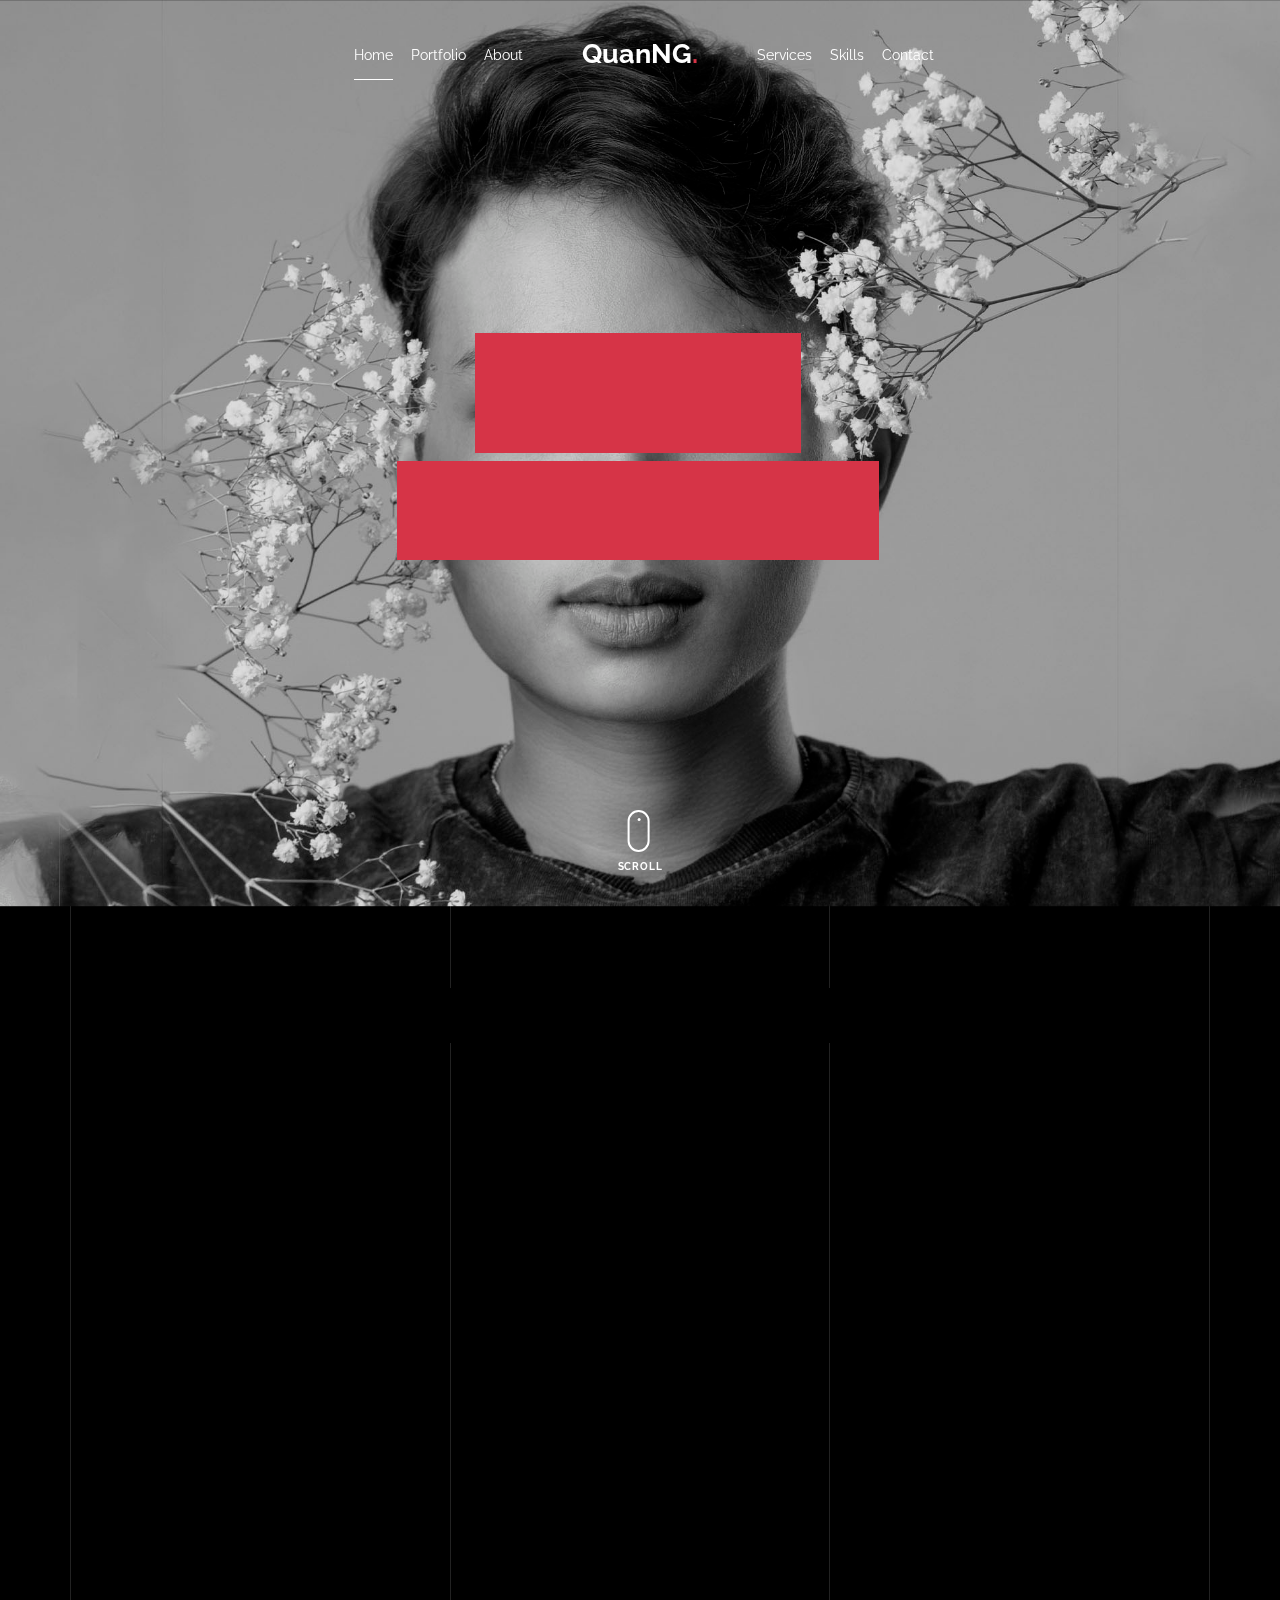
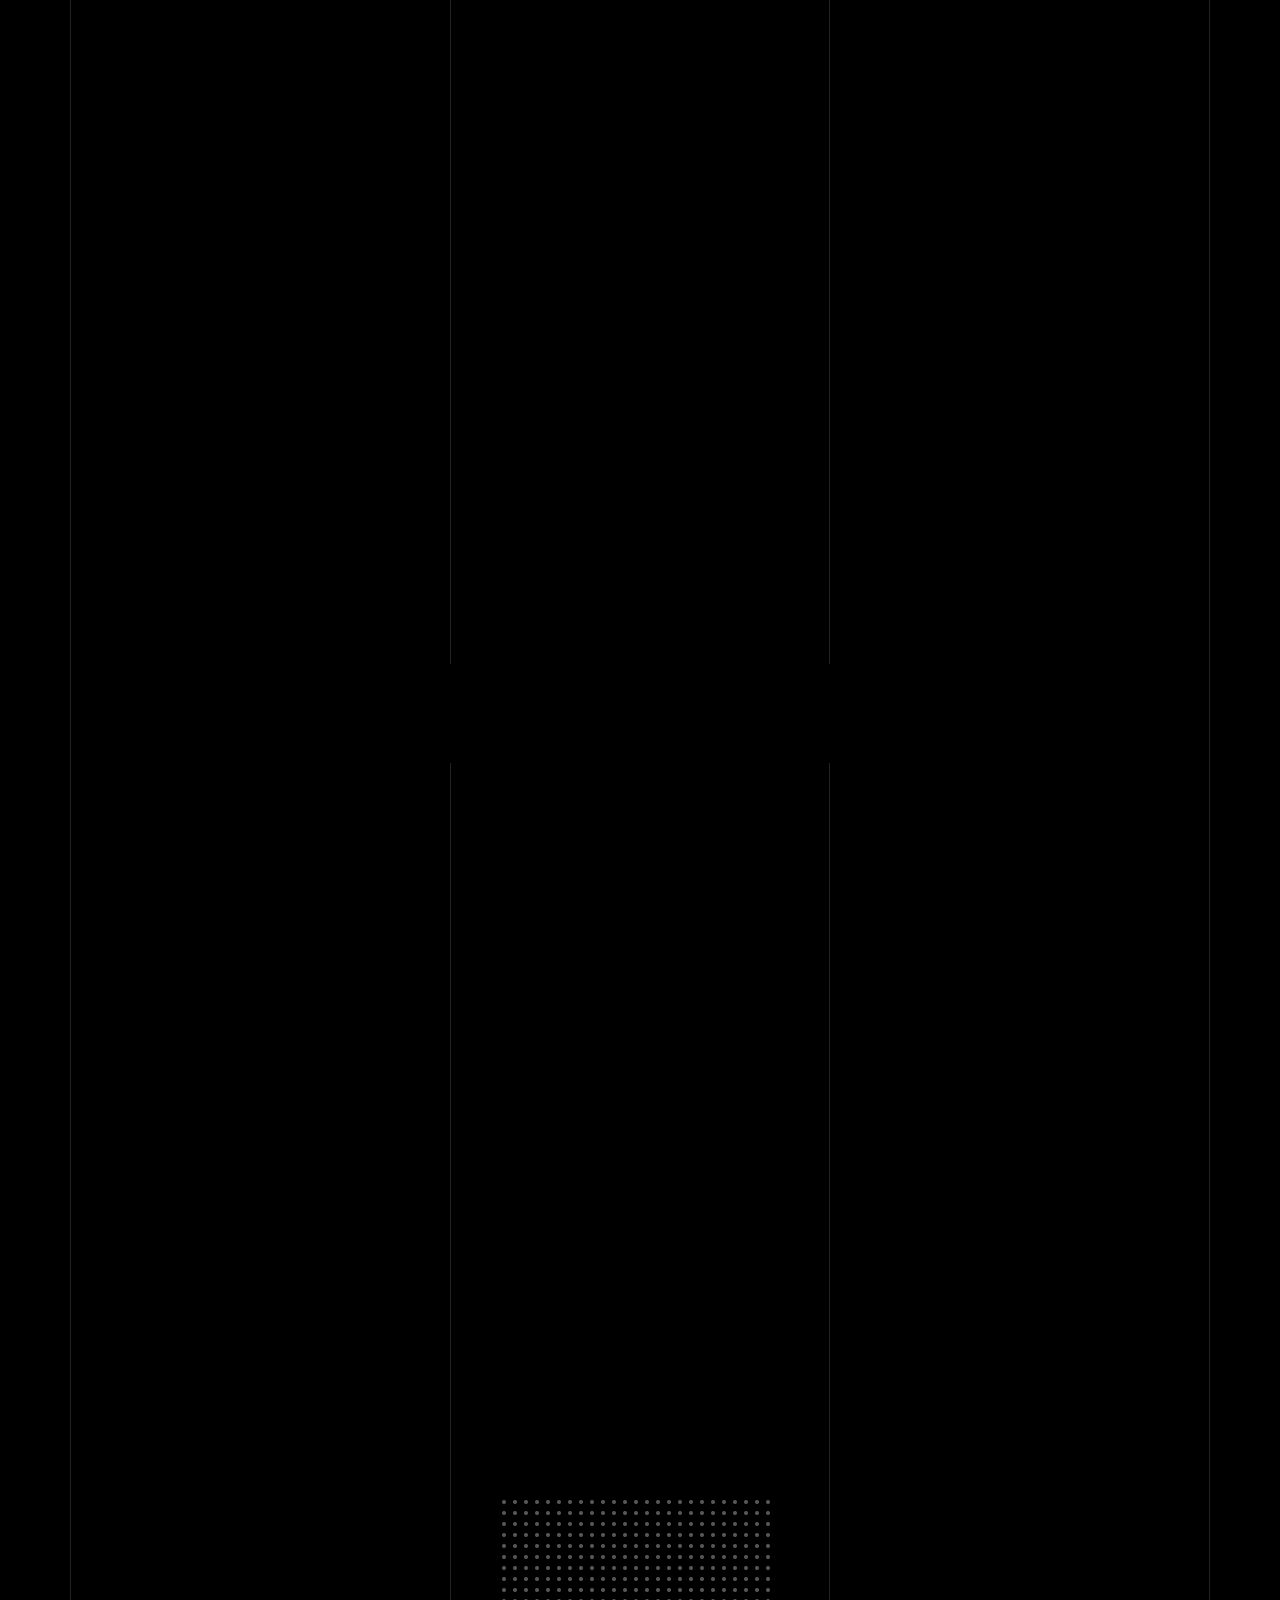
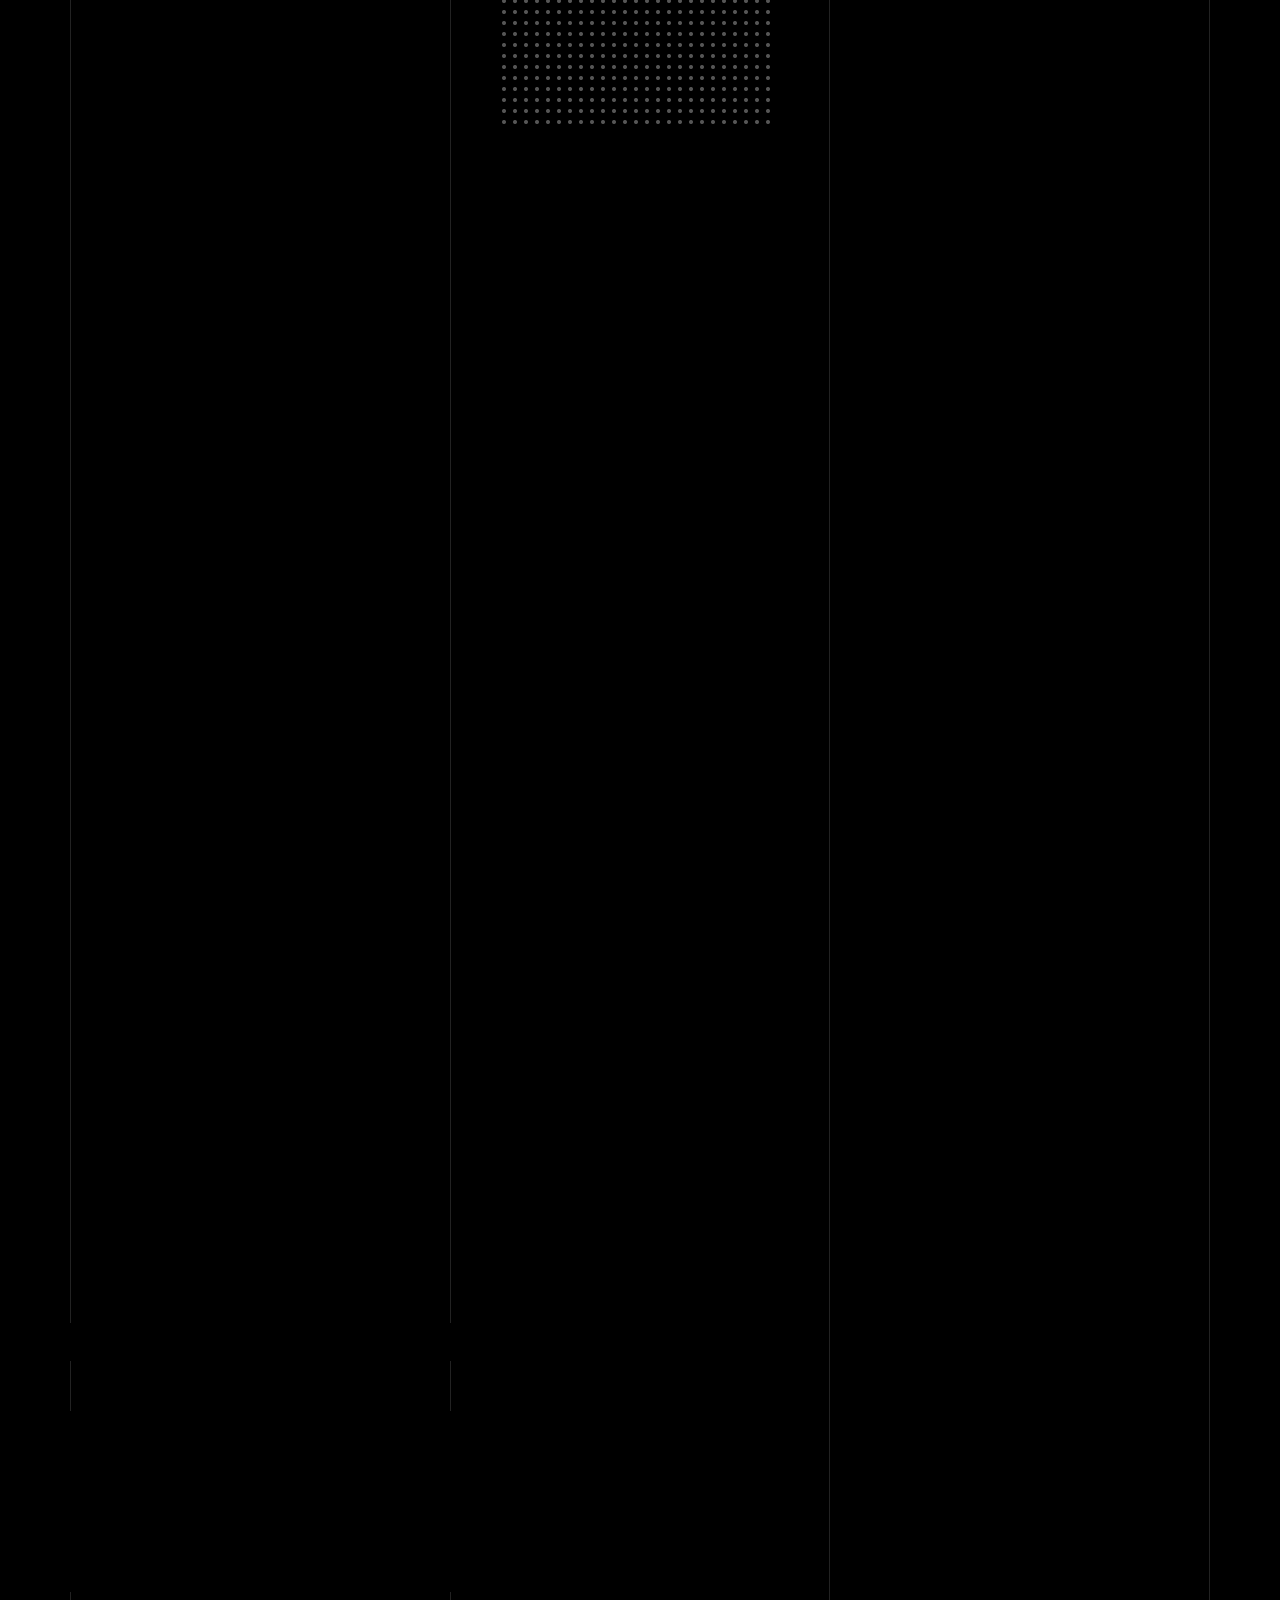
==== index.html @ 809ac8e4 "upload" ====
<!DOCTYPE html>
<html lang="en">
  <head>
    <title>QuanNG</title>
    <meta charset="utf-8" />
    <meta
      name="viewport"
      content="width=device-width, initial-scale=1, shrink-to-fit=no"
    />

    <meta name="description" content="" />
    <meta name="keywords" content="html, css, javascript, jquery" />
    <meta name="author" content="" />

    <link rel="stylesheet" href="css/vendor/icomoon/style.css" />
    <link rel="stylesheet" href="css/vendor/owl.carousel.min.css" />
    <link rel="stylesheet" href="css/vendor/animate.min.css" />
    <link rel="stylesheet" href="css/vendor/aos.css" />
    <link rel="stylesheet" href="css/vendor/bootstrap.min.css" />
    <link rel="stylesheet" href="css/vendor/jquery.fancybox.min.css" />

    <!-- Theme Style -->
    <link rel="stylesheet" href="css/style.css" />
  </head>

  <body data-spy="scroll" data-target=".site-nav-target" data-offset="200">
    <nav class="unslate_co--site-mobile-menu">
      <div class="close-wrap d-flex">
        <a href="#" class="d-flex ml-auto js-menu-toggle">
          <span class="close-label">Close</span>
          <div class="close-times">
            <span class="bar1"></span>
            <span class="bar2"></span>
          </div>
        </a>
      </div>
      <div class="site-mobile-inner"></div>
    </nav>

    <div class="unslate_co--site-wrap">
      <div class="unslate_co--site-inner">
        <div class="lines-wrap">
          <div class="lines-inner">
            <div class="lines"></div>
          </div>
        </div>
        <!-- END lines -->

        <nav class="unslate_co--site-nav site-nav-target">
          <div class="container">
            <div
              class="row align-items-center justify-content-between text-left"
            >
              <div class="col-md-5 text-right">
                <ul
                  class="
                    site-nav-ul
                    js-clone-nav
                    text-left
                    d-none d-lg-inline-block
                  "
                >
                  <li class="has-children">
                    <a href="#home-section" class="nav-link">Home</a>
                    <ul class="dropdown">
                      <li>
                        <a href="index.html">Hero Image BG</a>
                      </li>
                      <li>
                        <a href="index-video.html">Video BG</a>
                      </li>
                      <li>
                        <a href="index-hero-slider.html">Hero Slider</a>
                      </li>
                      <li>
                        <a href="index-sidebar-menu.html">Sidebar Menu</a>
                      </li>
                      <li>
                        <a href="index-right-menu.html">Right Menu</a>
                      </li>
                    </ul>
                  </li>
                  <li>
                    <a href="#portfolio-section" class="nav-link">Portfolio</a>
                  </li>
                  <li><a href="#about-section" class="nav-link">About</a></li>
                </ul>
              </div>
              <div class="site-logo pos-absolute">
                <a href="index.html" class="unslate_co--site-logo"
                  >QuanNG<span>.</span></a
                >
              </div>
              <div class="col-md-5 text-right text-lg-left">
                <ul
                  class="
                    site-nav-ul
                    js-clone-nav
                    text-left
                    d-none d-lg-inline-block
                  "
                >
                  <li>
                    <a href="#services-section" class="nav-link">Services</a>
                  </li>
                  <li><a href="#skills-section" class="nav-link">Skills</a></li>
                  <!-- <li>
                    <a href="#testimonial-section" class="nav-link"
                      >Testimonial</a
                    >
                  </li> -->
                  <!-- <li>
                    <a href="#journal-section" class="nav-link">Journal</a>
                  </li> -->
                  <li>
                    <a href="#contact-section" class="nav-link">Contact</a>
                  </li>
                </ul>

                <ul
                  class="
                    site-nav-ul-none-onepage
                    text-right
                    d-inline-block d-lg-none
                  "
                >
                  <li><a href="#" class="js-menu-toggle">Menu</a></li>
                </ul>
              </div>
            </div>
          </div>
        </nav>
        <!-- END nav -->

        <div
          class="cover-v1 jarallax"
          style="background-image: url('images/cover_bg_2.jpg')"
          id="home-section"
        >
          <div class="container">
            <div class="row align-items-center">
              <div class="col-md-7 mx-auto text-center">
                <h1 class="heading gsap-reveal-hero">QuanNG</h1>
                <h2 class="subheading gsap-reveal-hero">
                  I’m Minh Quân <br />
                  I'm Photographer and Designer.<br />
                </h2>
              </div>
            </div>
          </div>

          <a href="#portfolio-section" class="mouse-wrap smoothscroll">
            <span class="mouse">
              <span class="scroll"></span>
            </span>
            <span class="mouse-label">Scroll</span>
          </a>
        </div>
        <!-- END .cover-v1 -->

        <div class="unslate_co--section" id="portfolio-section">
          <div class="container">
            <div class="relative">
              <div class="loader-portfolio-wrap">
                <div class="loader-portfolio"></div>
              </div>
            </div>
            <div id="portfolio-single-holder"></div>

            <div class="portfolio-wrapper">
              <div
                class="
                  d-flex
                  align-items-center
                  mb-4
                  gsap-reveal gsap-reveal-filter
                "
              >
                <h2 class="mr-auto heading-h2">
                  <span class="gsap-reveal">Portfolio</span>
                </h2>

                <!-- <a href="#" class="text-white js-filter d-inline-block d-lg-none">Filter</a>
              
              <div class="filter-wrap">
                <div class="filter ml-auto" id="filters">
                  <a href="#" class="active" data-filter="*">All</a>
                  <a href="#" data-filter=".web">Web</a>
                  <a href="#" data-filter=".branding">Branding</a>
                  <a href="#" data-filter=".illustration">Illustration</a>
                  <a href="#" data-filter=".packaging">Packaging</a>
                </div>
              </div> -->
              </div>

              <div id="posts" class="row gutter-isotope-item">
                <div
                  class="
                    item
                    web
                    branding
                    col-sm-6 col-md-6 col-lg-4
                    isotope-mb-2
                  "
                >
                  <a
                    href="portfolio-single-1.html"
                    class="
                      portfolio-item
                      ajax-load-page
                      isotope-item
                      gsap-reveal-img
                    "
                    data-id="1"
                  >
                    <div class="overlay">
                      <span class="wrap-icon icon-link2"></span>
                      <div class="portfolio-item-content">
                        <h3>PROJECT DESCRIPTION</h3>
                      </div>
                    </div>
                    <img
                      src="images/work_1_md.jpg"
                      class="lazyload img-fluid"
                      alt="Images"
                    />
                  </a>
                </div>
                <div
                  class="
                    item
                    branding
                    packaging
                    illustration
                    col-sm-6 col-md-6 col-lg-4
                    isotope-mb-2
                  "
                >
                  <a
                    href="portfolio-single-3.html"
                    class="
                      portfolio-item
                      ajax-load-page
                      item-portrait
                      isotope-item
                      gsap-reveal-img
                    "
                    data-id="3"
                  >
                    <div class="overlay">
                      <span class="wrap-icon icon-link2"></span>
                      <div class="portfolio-item-content">
                        <h3>PROJECT DESCRIPTION</h3>
                      </div>
                    </div>
                    <img
                      src="images/work_2_md.jpg"
                      class="lazyload img-fluid"
                      alt="Images"
                    />
                  </a>
                </div>

                <div
                  class="
                    item
                    branding
                    packaging
                    col-sm-6 col-md-6 col-lg-4
                    isotope-mb-2
                  "
                >
                  <a
                    href="portfolio-single-4.html"
                    class="
                      portfolio-item
                      isotope-item
                      gsap-reveal-img
                      ajax-load-page
                    "
                    data-id="4"
                  >
                    <div class="overlay">
                      <span class="wrap-icon icon-link2"></span>
                      <div class="portfolio-item-content">
                        <h3>PROJECT DESCRIPTION</h3>
                      </div>
                    </div>
                    <img
                      src="images/work_3_md.jpg"
                      class="lazyload img-fluid"
                      alt="Images"
                    />
                  </a>
                </div>

                <div
                  class="
                    item
                    web
                    packaging
                    col-sm-6 col-md-6 col-lg-4
                    isotope-mb-2
                  "
                >
                  <a
                    href="images/work_4_full.jpg"
                    class="portfolio-item isotope-item gsap-reveal-img"
                    data-fancybox="gallery"
                    data-caption="Watch"
                  >
                    <div class="overlay">
                      <span class="wrap-icon icon-photo2"></span>
                      <div class="portfolio-item-content">
                        <h3>PROJECT DESCRIPTION</h3>
                      </div>
                    </div>
                    <img
                      src="images/work_4_full.jpg"
                      class="lazyload img-fluid"
                      alt="Images"
                    />
                  </a>
                </div>

                <div
                  class="
                    item
                    illustration
                    packaging
                    col-sm-6 col-md-6 col-lg-4
                    isotope-mb-2
                  "
                >
                  <a
                    href="images/work_5_md.jpg"
                    class="portfolio-item isotope-item gsap-reveal-img"
                    data-fancybox="gallery"
                    data-caption="Shoe Rebranding"
                  >
                    <div class="overlay">
                      <span class="wrap-icon icon-photo2"></span>
                      <div class="portfolio-item-content">
                        <h3>PROJECT DESCRIPTION</h3>
                      </div>
                    </div>
                    <img
                      src="images/work_5_md.jpg"
                      class="lazyload img-fluid"
                      alt="Images"
                    />
                  </a>
                </div>

                <div
                  class="
                    item
                    web
                    branding
                    col-sm-6 col-md-6 col-lg-4
                    isotope-mb-2
                  "
                >
                  <a
                    href="portfolio-single-2.html"
                    class="
                      portfolio-item
                      ajax-load-page
                      item-portrait
                      isotope-item
                      gsap-reveal-img
                    "
                    data-id="2"
                  >
                    <div class="overlay">
                      <span class="wrap-icon icon-link2"></span>
                      <div class="portfolio-item-content">
                        <h3>PROJECT DESCRIPTION</h3>
                      </div>
                    </div>
                    <img
                      src="images/work_6_md.jpg"
                      class="lazyload img-fluid"
                      alt="Images"
                    />
                  </a>
                </div>

                <div
                  class="
                    item
                    branding
                    packaging
                    col-sm-6 col-md-6 col-lg-4
                    isotope-mb-2
                  "
                >
                  <a
                    href="images/work_7_a_md.jpg"
                    class="
                      portfolio-item
                      item-portrait
                      isotope-item
                      gsap-reveal-img
                    "
                    data-fancybox="gallery"
                    data-caption="Modern Building"
                  >
                    <div class="overlay">
                      <span class="wrap-icon icon-photo2"></span>
                      <div class="portfolio-item-content">
                        <h3>PROJECT DESCRIPTION</h3>
                      </div>
                    </div>
                    <img
                      src="images/work_7_a_md.jpg"
                      class="lazyload img-fluid"
                      alt="Images"
                    />
                  </a>
                </div>

                <div
                  class="
                    item
                    web
                    branding
                    col-sm-6 col-md-6 col-lg-4
                    isotope-mb-2
                  "
                >
                  <a
                    href="https://www.youtube.com/watch?v=mwtbEGNABWU"
                    class="portfolio-item isotope-item gsap-reveal-img"
                    data-fancybox="gallery"
                    data-caption="Showreel 2019"
                  >
                    <div class="overlay">
                      <span class="wrap-icon icon-play_circle_filled"></span>
                      <div class="portfolio-item-content">
                        <h3>PROJECT DESCRIPTION</h3>
                      </div>
                    </div>
                    <img
                      src="images/san-pham2.png"
                      class="lazyload img-fluid"
                      alt="Images"
                    />
                  </a>
                </div>

                <div
                  class="
                    item
                    web
                    illustration
                    col-sm-6 col-md-6 col-lg-4
                    isotope-mb-2
                  "
                >
                  <a
                    href="images/work_9_a_md.jpg"
                    class="portfolio-item isotope-item gsap-reveal-img"
                    data-fancybox="gallery"
                    data-caption="Render Packaging"
                  >
                    <div class="overlay">
                      <span class="wrap-icon icon-photo2"></span>
                      <div class="portfolio-item-content">
                        <h3>PROJECT DESCRIPTION</h3>
                      </div>
                    </div>
                    <img
                      src="images/work_9_a_md.jpg"
                      class="lazyload img-fluid"
                      alt="Images"
                    />
                  </a>
                </div>
              </div>
            </div>
          </div>
        </div>

        <div class="unslate_co--section">
          <div class="container">
            <div class="owl-carousel logo-slider">
              <div class="logo-v1 gsap-reveal">
                <img
                  src="images/logo-google.png"
                  alt="Image"
                  class="img-fluid"
                />
              </div>
              <div class="logo-v1 gsap-reveal">
                <img src="images/logo-puma.png" alt="Image" class="img-fluid" />
              </div>
              <div class="logo-v1 gsap-reveal">
                <img
                  src="images/logo-paypal.png"
                  alt="Image"
                  class="img-fluid"
                />
              </div>
              <div class="logo-v1 gsap-reveal">
                <img
                  src="images/logo-adobe.png"
                  alt="Image"
                  class="img-fluid"
                />
              </div>
            </div>
          </div>
        </div>

        <div class="unslate_co--section" id="about-section">
          <div class="container">
            <div class="section-heading-wrap text-center mb-5">
              <h2 class="heading-h2 text-center divider">
                <span class="gsap-reveal">About Me</span>
              </h2>
              <span class="gsap-reveal">
                <img src="images/divider.png" alt="divider" width="76" />
              </span>
            </div>

            <div class="row mt-5 justify-content-between">
              <div class="col-lg-7 mb-5 mb-lg-0">
                <figure class="dotted-bg gsap-reveal-img">
                  <img
                    src="images/about_me_pic2.jpg"
                    alt="Image"
                    class="img-fluid"
                  />
                </figure>
              </div>
              <div class="col-lg-4 pr-lg-5">
                <h3 class="mb-4 heading-h3">
                  <span class="gsap-reveal">We can make it together</span>
                </h3>
                <p class="lead gsap-reveal">
                  QuanNG begin his Flimmaker career in 2020 but has already on
                  the face of Harper’s Bazaar Magazine
                </p>
                <p class="mb-4 gsap-reveal">
                  He has concertrated to Fashion Flim about the unique clothing
                  design, in which he can highlight the detail of the unique
                  design and decrible all the feeling of the Fashion designer
                  show on their clothoes.
                </p>
                <p class="mb-4 gsap-reveal">
                  PHOTOGRAPHY <br />
                  He have 2 years of photogphy make many project fashion project
                  students some angles make look awsome
                </p>
                <p class="mb-4 gsap-reveal">
                  VIDEOGRAPHY <br />
                  Join as BTS videographer in CongTri lookbook FW21. and many
                  small project about fashion. make story from their clothes
                </p>
                <!-- <p class="gsap-reveal"><a href="#" class="btn btn-outline-pill btn-custom-light">Download my CV</a></p> -->
              </div>
            </div>
          </div>
        </div>

        <div class="unslate_co--section" id="services-section">
          <div class="container">
            <div class="section-heading-wrap text-center mb-5">
              <h2 class="heading-h2 text-center divider">
                <span class="gsap-reveal">My Services</span>
              </h2>
              <span class="gsap-reveal"
                ><img src="images/divider.png" alt="divider" width="76"
              /></span>
            </div>

            <div class="row gutter-v3">
              <div class="col-md-6 col-lg-4 mb-4">
                <div class="feature-v1" data-aos="fade-up" data-aos-delay="0">
                  <div class="wrap-icon mb-3">
                    <img
                      src="images/svg/001-options.svg"
                      alt="Image"
                      width="45"
                    />
                  </div>
                  <h3>Photography <br /></h3>
                  <p>
                    Lorem ipsum dolor sit amet consectetur adipisicing elit.
                    Fugit nam, cumque, excepturi accusantium expedita maxime,
                    earum consequatur inventore aliquid ab accusamus. Deleniti
                    quibusdam numquam beatae repellat a neque suscipit nostrum.
                  </p>
                </div>
              </div>
              <div class="col-md-6 col-lg-4 mb-4">
                <div class="feature-v1" data-aos="fade-up" data-aos-delay="100">
                  <div class="wrap-icon mb-3">
                    <img src="images/svg/002-chat.svg" alt="Icon" width="45" />
                  </div>
                  <h3>Design<br /></h3>
                  <p>
                    Lorem ipsum dolor sit amet consectetur adipisicing elit.
                    Quas dolor tenetur dolore fuga omnis illo, cupiditate vel
                    velit adipisci, sint similique modi rerum ipsam magnam
                    debitis? Id velit repellat provident?
                  </p>
                </div>
              </div>
              <div class="col-md-6 col-lg-4 mb-4">
                <div class="feature-v1" data-aos="fade-up" data-aos-delay="200">
                  <div class="wrap-icon mb-3">
                    <img
                      src="images/svg/003-contact-book.svg"
                      alt="Image"
                      class="img-fluid"
                      width="45"
                    />
                  </div>
                  <h3>Videography <br /></h3>
                  <p>
                    Lorem ipsum dolor sit amet consectetur adipisicing elit. Hic
                    nesciunt, porro quasi atque commodi modi sapiente sint iste
                    numquam dolore, quis maiores temporibus soluta, esse
                    consectetur corrupti eaque assumenda obcaecati!
                  </p>
                </div>
              </div>

              <!-- <div class="col-md-6 col-lg-4 mb-4">
                <div class="feature-v1" data-aos="fade-up" data-aos-delay="0">
                  <div class="wrap-icon mb-3">
                    <img
                      src="images/svg/004-percentage.svg"
                      alt="Image"
                      width="45"
                    />
                  </div>
                  <h3>
                    Web <br />
                    Development
                  </h3>
                  <p>
                    A small river named Duden flows by their place and supplies
                    it with the necessary regelialia.
                  </p>
                </div>
              </div>
              <div class="col-md-6 col-lg-4 mb-4">
                <div class="feature-v1" data-aos="fade-up" data-aos-delay="100">
                  <div class="wrap-icon mb-3">
                    <img src="images/svg/006-goal.svg" alt="Image" width="45" />
                  </div>
                  <h3>
                    WordPress <br />
                    Solutions
                  </h3>
                  <p>
                    A small river named Duden flows by their place and supplies
                    it with the necessary regelialia.
                  </p>
                </div>
              </div>
              <div class="col-md-6 col-lg-4 mb-4">
                <div class="feature-v1" data-aos="fade-up" data-aos-delay="200">
                  <div class="wrap-icon mb-3">
                    <img
                      src="images/svg/005-line-chart.svg"
                      alt="Image"
                      width="45"
                    />
                  </div>
                  <h3>
                    Mobile <br />
                    Applications
                  </h3>
                  <p>
                    A small river named Duden flows by their place and supplies
                    it with the necessary regelialia.
                  </p>
                </div>
              </div> -->
            </div>
          </div>
        </div>

        <div class="unslate_co--section section-counter" id="skills-section">
          <div class="container">
            <div class="section-heading-wrap text-center mb-5">
              <h2 class="heading-h2 text-center divider">
                <span class="gsap-reveal">My Skills</span>
              </h2>
              <span class="gsap-reveal"
                ><img src="images/divider.png" alt="divider" width="76"
              /></span>
            </div>

            <div class="row pt-5">
              <div
                class="col-6 col-sm-6 mb-5 mb-lg-0 col-md-6 col-lg-3"
                data-aos="fade-up"
                data-aos-delay="0"
              >
                <div class="counter-v1 text-center">
                  <span class="number-wrap">
                    <span class="number number-counter" data-number="80"
                      >0</span
                    >
                    <span class="append-text">%</span>
                  </span>
                  <span class="counter-label">Adobe Photoshop</span>
                </div>
              </div>
              <div
                class="col-6 col-sm-6 mb-5 mb-lg-0 col-md-6 col-lg-3"
                data-aos="fade-up"
                data-aos-delay="100"
              >
                <div class="counter-v1 text-center">
                  <span class="number-wrap">
                    <span class="number number-counter" data-number="75"
                      >0</span
                    >
                    <span class="append-text">%</span>
                  </span>
                  <span class="counter-label">Adobe Illustrator</span>
                </div>
              </div>
              <div
                class="col-6 col-sm-6 mb-5 mb-lg-0 col-md-6 col-lg-3"
                data-aos="fade-up"
                data-aos-delay="200"
              >
                <div class="counter-v1 text-center">
                  <span class="number-wrap">
                    <span class="number number-counter" data-number="60"
                      >0</span
                    >
                    <span class="append-text">%</span>
                  </span>
                  <span class="counter-label">Adobe After Effects</span>
                </div>
              </div>
              <div
                class="col-6 col-sm-6 mb-5 mb-lg-0 col-md-6 col-lg-3"
                data-aos="fade-up"
                data-aos-delay="300"
              >
                <div class="counter-v1 text-center">
                  <span class="number-wrap">
                    <span class="number number-counter" data-number="90"
                      >0</span
                    >
                    <span class="append-text">%</span>
                  </span>
                  <span class="counter-label">PREMIERE</span>
                </div>
              </div>
            </div>
          </div>
        </div>
        <!-- END .counter -->

        <!-- <div class="unslate_co--section" id="testimonial-section">
          <div class="container">
            <div class="section-heading-wrap text-center mb-5">
              <h2 class="heading-h2 text-center divider">
                <span class="gsap-reveal">My Happy Clients</span>
              </h2>
              <span class="gsap-reveal"
                ><img src="images/divider.png" alt="divider" width="76"
              /></span>
            </div>
          </div>

          <div class="owl-carousel testimonial-slider" data-aos="fade-up">
            <div>
              <div class="testimonial-v1">
                <div class="testimonial-inner-bg">
                  <span class="quote">&ldquo;</span>
                  <blockquote>
                    Far far away, behind the word mountains, far from the
                    countries Vokalia and Consonantia, there live the blind
                    texts. Separated they live in Bookmarksgrove right at the
                    coast of the Semantics, a large language ocean. A small
                    river named Duden flows by their place and supplies it with
                    the necessary regelialia. It is a paradisematic country, in
                    which roasted parts of sentences fly into your mouth.
                  </blockquote>
                </div>

                <div class="testimonial-author-info">
                  <img src="images/person_man_1.jpg" alt="Image" />
                  <h3>Eric Ingram</h3>
                  <span class="d-block position"
                    >Product Designer @facebook</span
                  >
                </div>
              </div>
            </div>
            <div>
              <div class="testimonial-v1">
                <div class="testimonial-inner-bg">
                  <span class="quote">&ldquo;</span>
                  <blockquote>
                    Far far away, behind the word mountains, far from the
                    countries Vokalia and Consonantia, there live the blind
                    texts. Separated they live in Bookmarksgrove right at the
                    coast of the Semantics, a large language ocean. A small
                    river named Duden flows by their place and supplies it with
                    the necessary regelialia. It is a paradisematic country, in
                    which roasted parts of sentences fly into your mouth.
                  </blockquote>
                </div>

                <div class="testimonial-author-info">
                  <img src="images/person_man_2.jpg" alt="Image" />
                  <h3>Ryan Mullins</h3>
                  <span class="d-block position"
                    >Product Designer @Shopify</span
                  >
                </div>
              </div>
            </div>
            <div>
              <div class="testimonial-v1">
                <div class="testimonial-inner-bg">
                  <span class="quote">&ldquo;</span>
                  <blockquote>
                    Far far away, behind the word mountains, far from the
                    countries Vokalia and Consonantia, there live the blind
                    texts. Separated they live in Bookmarksgrove right at the
                    coast of the Semantics, a large language ocean. A small
                    river named Duden flows by their place and supplies it with
                    the necessary regelialia. It is a paradisematic country, in
                    which roasted parts of sentences fly into your mouth.
                  </blockquote>
                </div>

                <div class="testimonial-author-info">
                  <img src="images/person_woman_1.jpg" alt="Image" />
                  <h3>Erica Miller</h3>
                  <span class="d-block position"
                    >Product Designer @Twitter</span
                  >
                </div>
              </div>
            </div>
          </div>
        </div> -->
        <!-- END testimonial -->

        <!-- <div class="unslate_co--section" id="journal-section">
          <div class="container">
            <div class="section-heading-wrap text-center mb-5">
              <h2 class="heading-h2 text-center divider">
                <span class="gsap-reveal">My Journal</span>
              </h2>
              <span class="gsap-reveal"
                ><img src="images/divider.png" alt="divider" width="76"
              /></span>
            </div>

            <div class="row gutter-v4 align-items-stretch">
              <div
                class="col-sm-6 col-md-6 col-lg-8 blog-post-entry"
                data-aos="fade-up"
                data-aos-delay="0"
              >
                <a
                  href="blog-single.html"
                  class="grid-item blog-item w-100 h-100"
                >
                  <div class="overlay">
                    <div class="portfolio-item-content">
                      <h3>A Mounteering Guide For Beginners</h3>
                      <p class="post-meta">
                        By Joefrey <span class="small">&bullet;</span> 5 mins
                        read
                      </p>
                    </div>
                  </div>
                  <img src="images/post_1.jpg" class="lazyload" alt="Image" />
                </a>
              </div>
              <div
                class="col-sm-6 col-md-6 col-lg-4 blog-post-entry"
                data-aos="fade-up"
                data-aos-delay="100"
              >
                <a
                  href="blog-single.html"
                  class="grid-item blog-item w-100 h-100"
                >
                  <div class="overlay">
                    <div class="portfolio-item-content">
                      <h3>A Mounteering Guide For Beginners</h3>
                      <p class="post-meta">
                        By Joefrey <span class="small">&bullet;</span> 5 mins
                        read
                      </p>
                    </div>
                  </div>
                  <img src="images/post_2.jpg" class="lazyload" alt="Image" />
                </a>
              </div>

              <div
                class="col-sm-6 col-md-6 col-lg-4 blog-post-entry"
                data-aos="fade-up"
                data-aos-delay="0"
              >
                <a
                  href="blog-single.html"
                  class="grid-item blog-item w-100 h-100"
                >
                  <div class="overlay">
                    <div class="portfolio-item-content">
                      <h3>A Mounteering Guide For Beginners</h3>
                      <p class="post-meta">
                        By Joefrey <span class="small">&bullet;</span> 5 mins
                        read
                      </p>
                    </div>
                  </div>
                  <img src="images/post_3.jpg" class="lazyload" alt="Image" />
                </a>
              </div>
              <div
                class="col-sm-6 col-md-6 col-lg-4 blog-post-entry"
                data-aos="fade-up"
                data-aos-delay="100"
              >
                <a
                  href="blog-single.html"
                  class="grid-item blog-item w-100 h-100"
                >
                  <div class="overlay">
                    <div class="portfolio-item-content">
                      <h3>A Mounteering Guide For Beginners</h3>
                      <p class="post-meta">
                        By Joefrey <span class="small">&bullet;</span> 5 mins
                        read
                      </p>
                    </div>
                  </div>
                  <img src="images/post_4.jpg" class="lazyload" alt="Image" />
                </a>
              </div>

              <div
                class="col-sm-6 col-md-6 col-lg-4 blog-post-entry"
                data-aos="fade-up"
                data-aos-delay="200"
              >
                <a
                  href="blog-single.html"
                  class="grid-item blog-item w-100 h-100"
                >
                  <div class="overlay">
                    <div class="portfolio-item-content">
                      <h3>A Mounteering Guide For Beginners</h3>
                      <p class="post-meta">
                        By Joefrey <span class="small">&bullet;</span> 5 mins
                        read
                      </p>
                    </div>
                  </div>
                  <img src="images/post_5.jpg" class="lazyload" alt="Image" />
                </a>
              </div>
            </div>
          </div>
        </div> -->
        <!-- END blog posts -->

        <div class="unslate_co--section" id="contact-section">
          <div class="container">
            <div class="section-heading-wrap text-center mb-5">
              <h2 class="heading-h2 text-center divider">
                <span class="gsap-reveal">Get In Touch</span>
              </h2>
              <span class="gsap-reveal"
                ><img src="images/divider.png" alt="divider" width="76"
              /></span>
            </div>

            <div class="row justify-content-between">
              <div class="col-md-6">
                <form
                  method="post"
                  class="form-outline-style-v1"
                  id="contactForm"
                >
                  <div class="form-group row mb-0">
                    <div class="col-lg-6 form-group gsap-reveal">
                      <label for="name">Name</label>
                      <input
                        name="name"
                        type="text"
                        class="form-control"
                        id="name"
                      />
                    </div>
                    <div class="col-lg-6 form-group gsap-reveal">
                      <label for="email">Email</label>
                      <input
                        name="email"
                        type="email"
                        class="form-control"
                        id="email"
                      />
                    </div>
                    <div class="col-lg-12 form-group gsap-reveal">
                      <label for="message">Write your message...</label>
                      <textarea
                        name="message"
                        id="message"
                        cols="30"
                        rows="7"
                        class="form-control"
                      ></textarea>
                    </div>
                  </div>
                  <div class="form-group row gsap-reveal">
                    <div class="col-md-12 d-flex align-items-center">
                      <input
                        type="submit"
                        class="btn btn-outline-pill btn-custom-light mr-3"
                        value="Send Message"
                      />
                      <span class="submitting"></span>
                    </div>
                  </div>
                </form>
                <div id="form-message-warning" class="mt-4"></div>
                <div id="form-message-success">
                  Your message was sent, thank you!
                </div>
              </div>

              <div class="col-md-4">
                <div class="contact-info-v1">
                  <div class="gsap-reveal d-block">
                    <span class="d-block contact-info-label">Email</span>
                    <a href="#" class="contact-info-val"
                      >quannguyen0117@gmail.com</a
                    >
                  </div>
                  <div class="gsap-reveal d-block">
                    <span class="d-block contact-info-label">Phone</span>
                    <a href="#" class="contact-info-val">+84 379003810</a>
                  </div>
                  <div class="gsap-reveal d-block">
                    <span class="d-block contact-info-label">Address</span>
                    <address class="contact-info-val">HCM city <br /></address>
                  </div>
                </div>
              </div>
            </div>
          </div>
        </div>
      </div>
      <!-- END .unslate_co-site-inner -->

      <footer class="unslate_co--footer unslate_co--section">
        <div class="container">
          <div class="row justify-content-center">
            <div class="col-md-7">
              <div class="footer-site-logo">
                <a href="#">QuanNG<span>.</span></a>
              </div>

              <ul class="footer-site-social">
                <li><a href="https://www.fb.com/QuanNG.0117/">Facebook</a></li>
                <!-- <li><a href="#">Twitter</a></li> -->
                <li>
                  <a href="https://www.instagram.com/quanng.psd/">Instagram</a>
                </li>
                <!-- <li><a href="#">Dribbble</a></li> -->
                <li><a href="https://www.behance.net/nguynqun6">Behance</a></li>
              </ul>

              <!-- <p class="site-copyright">
                
                Copyright &copy;
                <script>
                  document.write(new Date().getFullYear());
                </script>
                All rights reserved | This template is made with
                <i class="icon-heart" aria-hidden="true"></i> by
                <a href="" target="_blank"></a>
                
              </p> -->
            </div>
          </div>
        </div>
      </footer>
    </div>

    <!-- Loader -->
    <div id="unslate_co--overlayer"></div>
    <div class="site-loader-wrap">
      <div class="site-loader"></div>
    </div>

    <script src="js/scripts-dist.js"></script>
    <script src="js/main.js"></script>
  </body>
</html>
---- css/vendor/icomoon/style.css ----
@font-face {
  font-family: 'icomoon';
  src:  url('fonts/icomoon.eot?10si43');
  src:  url('fonts/icomoon.eot?10si43#iefix') format('embedded-opentype'),
    url('fonts/icomoon.ttf?10si43') format('truetype'),
    url('fonts/icomoon.woff?10si43') format('woff'),
    url('fonts/icomoon.svg?10si43#icomoon') format('svg');
  font-weight: normal;
  font-style: normal;
}

[class^="icon-"], [class*=" icon-"] {
  /* use !important to prevent issues with browser extensions that change fonts */
  font-family: 'icomoon' !important;
  speak: none;
  font-style: normal;
  font-weight: normal;
  font-variant: normal;
  text-transform: none;
  line-height: 1;

  /* Better Font Rendering =========== */
  -webkit-font-smoothing: antialiased;
  -moz-osx-font-smoothing: grayscale;
}

.icon-asterisk:before {
  content: "\f069";
}
.icon-plus:before {
  content: "\f067";
}
.icon-question:before {
  content: "\f128";
}
.icon-minus:before {
  content: "\f068";
}
.icon-glass:before {
  content: "\f000";
}
.icon-music:before {
  content: "\f001";
}
.icon-search:before {
  content: "\f002";
}
.icon-envelope-o:before {
  content: "\f003";
}
.icon-heart:before {
  content: "\f004";
}
.icon-star:before {
  content: "\f005";
}
.icon-star-o:before {
  content: "\f006";
}
.icon-user:before {
  content: "\f007";
}
.icon-film:before {
  content: "\f008";
}
.icon-th-large:before {
  content: "\f009";
}
.icon-th:before {
  content: "\f00a";
}
.icon-th-list:before {
  content: "\f00b";
}
.icon-check:before {
  content: "\f00c";
}
.icon-close:before {
  content: "\f00d";
}
.icon-remove:before {
  content: "\f00d";
}
.icon-times:before {
  content: "\f00d";
}
.icon-search-plus:before {
  content: "\f00e";
}
.icon-search-minus:before {
  content: "\f010";
}
.icon-power-off:before {
  content: "\f011";
}
.icon-signal:before {
  content: "\f012";
}
.icon-cog:before {
  content: "\f013";
}
.icon-gear:before {
  content: "\f013";
}
.icon-trash-o:before {
  content: "\f014";
}
.icon-home:before {
  content: "\f015";
}
.icon-file-o:before {
  content: "\f016";
}
.icon-clock-o:before {
  content: "\f017";
}
.icon-road:before {
  content: "\f018";
}
.icon-download:before {
  content: "\f019";
}
.icon-arrow-circle-o-down:before {
  content: "\f01a";
}
.icon-arrow-circle-o-up:before {
  content: "\f01b";
}
.icon-inbox:before {
  content: "\f01c";
}
.icon-play-circle-o:before {
  content: "\f01d";
}
.icon-repeat:before {
  content: "\f01e";
}
.icon-rotate-right:before {
  content: "\f01e";
}
.icon-refresh:before {
  content: "\f021";
}
.icon-list-alt:before {
  content: "\f022";
}
.icon-lock:before {
  content: "\f023";
}
.icon-flag:before {
  content: "\f024";
}
.icon-headphones:before {
  content: "\f025";
}
.icon-volume-off:before {
  content: "\f026";
}
.icon-volume-down:before {
  content: "\f027";
}
.icon-volume-up:before {
  content: "\f028";
}
.icon-qrcode:before {
  content: "\f029";
}
.icon-barcode:before {
  content: "\f02a";
}
.icon-tag:before {
  content: "\f02b";
}
.icon-tags:before {
  content: "\f02c";
}
.icon-book:before {
  content: "\f02d";
}
.icon-bookmark:before {
  content: "\f02e";
}
.icon-print:before {
  content: "\f02f";
}
.icon-camera:before {
  content: "\f030";
}
.icon-font:before {
  content: "\f031";
}
.icon-bold:before {
  content: "\f032";
}
.icon-italic:before {
  content: "\f033";
}
.icon-text-height:before {
  content: "\f034";
}
.icon-text-width:before {
  content: "\f035";
}
.icon-align-left:before {
  content: "\f036";
}
.icon-align-center:before {
  content: "\f037";
}
.icon-align-right:before {
  content: "\f038";
}
.icon-align-justify:before {
  content: "\f039";
}
.icon-list:before {
  content: "\f03a";
}
.icon-dedent:before {
  content: "\f03b";
}
.icon-outdent:before {
  content: "\f03b";
}
.icon-indent:before {
  content: "\f03c";
}
.icon-video-camera:before {
  content: "\f03d";
}
.icon-image:before {
  content: "\f03e";
}
.icon-photo:before {
  content: "\f03e";
}
.icon-picture-o:before {
  content: "\f03e";
}
.icon-pencil:before {
  content: "\f040";
}
.icon-map-marker:before {
  content: "\f041";
}
.icon-adjust:before {
  content: "\f042";
}
.icon-tint:before {
  content: "\f043";
}
.icon-edit:before {
  content: "\f044";
}
.icon-pencil-square-o:before {
  content: "\f044";
}
.icon-share-square-o:before {
  content: "\f045";
}
.icon-check-square-o:before {
  content: "\f046";
}
.icon-arrows:before {
  content: "\f047";
}
.icon-step-backward:before {
  content: "\f048";
}
.icon-fast-backward:before {
  content: "\f049";
}
.icon-backward:before {
  content: "\f04a";
}
.icon-play:before {
  content: "\f04b";
}
.icon-pause:before {
  content: "\f04c";
}
.icon-stop:before {
  content: "\f04d";
}
.icon-forward:before {
  content: "\f04e";
}
.icon-fast-forward:before {
  content: "\f050";
}
.icon-step-forward:before {
  content: "\f051";
}
.icon-eject:before {
  content: "\f052";
}
.icon-chevron-left:before {
  content: "\f053";
}
.icon-chevron-right:before {
  content: "\f054";
}
.icon-plus-circle:before {
  content: "\f055";
}
.icon-minus-circle:before {
  content: "\f056";
}
.icon-times-circle:before {
  content: "\f057";
}
.icon-check-circle:before {
  content: "\f058";
}
.icon-question-circle:before {
  content: "\f059";
}
.icon-info-circle:before {
  content: "\f05a";
}
.icon-crosshairs:before {
  content: "\f05b";
}
.icon-times-circle-o:before {
  content: "\f05c";
}
.icon-check-circle-o:before {
  content: "\f05d";
}
.icon-ban:before {
  content: "\f05e";
}
.icon-arrow-left:before {
  content: "\f060";
}
.icon-arrow-right:before {
  content: "\f061";
}
.icon-arrow-up:before {
  content: "\f062";
}
.icon-arrow-down:before {
  content: "\f063";
}
.icon-mail-forward:before {
  content: "\f064";
}
.icon-share:before {
  content: "\f064";
}
.icon-expand:before {
  content: "\f065";
}
.icon-compress:before {
  content: "\f066";
}
.icon-exclamation-circle:before {
  content: "\f06a";
}
.icon-gift:before {
  content: "\f06b";
}
.icon-leaf:before {
  content: "\f06c";
}
.icon-fire:before {
  content: "\f06d";
}
.icon-eye:before {
  content: "\f06e";
}
.icon-eye-slash:before {
  content: "\f070";
}
.icon-exclamation-triangle:before {
  content: "\f071";
}
.icon-warning:before {
  content: "\f071";
}
.icon-plane:before {
  content: "\f072";
}
.icon-calendar:before {
  content: "\f073";
}
.icon-random:before {
  content: "\f074";
}
.icon-comment:before {
  content: "\f075";
}
.icon-magnet:before {
  content: "\f076";
}
.icon-chevron-up:before {
  content: "\f077";
}
.icon-chevron-down:before {
  content: "\f078";
}
.icon-retweet:before {
  content: "\f079";
}
.icon-shopping-cart:before {
  content: "\f07a";
}
.icon-folder:before {
  content: "\f07b";
}
.icon-folder-open:before {
  content: "\f07c";
}
.icon-arrows-v:before {
  content: "\f07d";
}
.icon-arrows-h:before {
  content: "\f07e";
}
.icon-bar-chart:before {
  content: "\f080";
}
.icon-bar-chart-o:before {
  content: "\f080";
}
.icon-twitter-square:before {
  content: "\f081";
}
.icon-facebook-square:before {
  content: "\f082";
}
.icon-camera-retro:before {
  content: "\f083";
}
.icon-key:before {
  content: "\f084";
}
.icon-cogs:before {
  content: "\f085";
}
.icon-gears:before {
  content: "\f085";
}
.icon-comments:before {
  content: "\f086";
}
.icon-thumbs-o-up:before {
  content: "\f087";
}
.icon-thumbs-o-down:before {
  content: "\f088";
}
.icon-star-half:before {
  content: "\f089";
}
.icon-heart-o:before {
  content: "\f08a";
}
.icon-sign-out:before {
  content: "\f08b";
}
.icon-linkedin-square:before {
  content: "\f08c";
}
.icon-thumb-tack:before {
  content: "\f08d";
}
.icon-external-link:before {
  content: "\f08e";
}
.icon-sign-in:before {
  content: "\f090";
}
.icon-trophy:before {
  content: "\f091";
}
.icon-github-square:before {
  content: "\f092";
}
.icon-upload:before {
  content: "\f093";
}
.icon-lemon-o:before {
  content: "\f094";
}
.icon-phone:before {
  content: "\f095";
}
.icon-square-o:before {
  content: "\f096";
}
.icon-bookmark-o:before {
  content: "\f097";
}
.icon-phone-square:before {
  content: "\f098";
}
.icon-twitter:before {
  content: "\f099";
}
.icon-facebook:before {
  content: "\f09a";
}
.icon-facebook-f:before {
  content: "\f09a";
}
.icon-github:before {
  content: "\f09b";
}
.icon-unlock:before {
  content: "\f09c";
}
.icon-credit-card:before {
  content: "\f09d";
}
.icon-feed:before {
  content: "\f09e";
}
.icon-rss:before {
  content: "\f09e";
}
.icon-hdd-o:before {
  content: "\f0a0";
}
.icon-bullhorn:before {
  content: "\f0a1";
}
.icon-bell-o:before {
  content: "\f0a2";
}
.icon-certificate:before {
  content: "\f0a3";
}
.icon-hand-o-right:before {
  content: "\f0a4";
}
.icon-hand-o-left:before {
  content: "\f0a5";
}
.icon-hand-o-up:before {
  content: "\f0a6";
}
.icon-hand-o-down:before {
  content: "\f0a7";
}
.icon-arrow-circle-left:before {
  content: "\f0a8";
}
.icon-arrow-circle-right:before {
  content: "\f0a9";
}
.icon-arrow-circle-up:before {
  content: "\f0aa";
}
.icon-arrow-circle-down:before {
  content: "\f0ab";
}
.icon-globe:before {
  content: "\f0ac";
}
.icon-wrench:before {
  content: "\f0ad";
}
.icon-tasks:before {
  content: "\f0ae";
}
.icon-filter:before {
  content: "\f0b0";
}
.icon-briefcase:before {
  content: "\f0b1";
}
.icon-arrows-alt:before {
  content: "\f0b2";
}
.icon-group:before {
  content: "\f0c0";
}
.icon-users:before {
  content: "\f0c0";
}
.icon-chain:before {
  content: "\f0c1";
}
.icon-link:before {
  content: "\f0c1";
}
.icon-cloud:before {
  content: "\f0c2";
}
.icon-flask:before {
  content: "\f0c3";
}
.icon-cut:before {
  content: "\f0c4";
}
.icon-scissors:before {
  content: "\f0c4";
}
.icon-copy:before {
  content: "\f0c5";
}
.icon-files-o:before {
  content: "\f0c5";
}
.icon-paperclip:before {
  content: "\f0c6";
}
.icon-floppy-o:before {
  content: "\f0c7";
}
.icon-save:before {
  content: "\f0c7";
}
.icon-square:before {
  content: "\f0c8";
}
.icon-bars:before {
  content: "\f0c9";
}
.icon-navicon:before {
  content: "\f0c9";
}
.icon-reorder:before {
  content: "\f0c9";
}
.icon-list-ul:before {
  content: "\f0ca";
}
.icon-list-ol:before {
  content: "\f0cb";
}
.icon-strikethrough:before {
  content: "\f0cc";
}
.icon-underline:before {
  content: "\f0cd";
}
.icon-table:before {
  content: "\f0ce";
}
.icon-magic:before {
  content: "\f0d0";
}
.icon-truck:before {
  content: "\f0d1";
}
.icon-pinterest:before {
  content: "\f0d2";
}
.icon-pinterest-square:before {
  content: "\f0d3";
}
.icon-google-plus-square:before {
  content: "\f0d4";
}
.icon-google-plus:before {
  content: "\f0d5";
}
.icon-money:before {
  content: "\f0d6";
}
.icon-caret-down:before {
  content: "\f0d7";
}
.icon-caret-up:before {
  content: "\f0d8";
}
.icon-caret-left:before {
  content: "\f0d9";
}
.icon-caret-right:before {
  content: "\f0da";
}
.icon-columns:before {
  content: "\f0db";
}
.icon-sort:before {
  content: "\f0dc";
}
.icon-unsorted:before {
  content: "\f0dc";
}
.icon-sort-desc:before {
  content: "\f0dd";
}
.icon-sort-down:before {
  content: "\f0dd";
}
.icon-sort-asc:before {
  content: "\f0de";
}
.icon-sort-up:before {
  content: "\f0de";
}
.icon-envelope:before {
  content: "\f0e0";
}
.icon-linkedin:before {
  content: "\f0e1";
}
.icon-rotate-left:before {
  content: "\f0e2";
}
.icon-undo:before {
  content: "\f0e2";
}
.icon-gavel:before {
  content: "\f0e3";
}
.icon-legal:before {
  content: "\f0e3";
}
.icon-dashboard:before {
  content: "\f0e4";
}
.icon-tachometer:before {
  content: "\f0e4";
}
.icon-comment-o:before {
  content: "\f0e5";
}
.icon-comments-o:before {
  content: "\f0e6";
}
.icon-bolt:before {
  content: "\f0e7";
}
.icon-flash:before {
  content: "\f0e7";
}
.icon-sitemap:before {
  content: "\f0e8";
}
.icon-umbrella:before {
  content: "\f0e9";
}
.icon-clipboard:before {
  content: "\f0ea";
}
.icon-paste:before {
  content: "\f0ea";
}
.icon-lightbulb-o:before {
  content: "\f0eb";
}
.icon-exchange:before {
  content: "\f0ec";
}
.icon-cloud-download:before {
  content: "\f0ed";
}
.icon-cloud-upload:before {
  content: "\f0ee";
}
.icon-user-md:before {
  content: "\f0f0";
}
.icon-stethoscope:before {
  content: "\f0f1";
}
.icon-suitcase:before {
  content: "\f0f2";
}
.icon-bell:before {
  content: "\f0f3";
}
.icon-coffee:before {
  content: "\f0f4";
}
.icon-cutlery:before {
  content: "\f0f5";
}
.icon-file-text-o:before {
  content: "\f0f6";
}
.icon-building-o:before {
  content: "\f0f7";
}
.icon-hospital-o:before {
  content: "\f0f8";
}
.icon-ambulance:before {
  content: "\f0f9";
}
.icon-medkit:before {
  content: "\f0fa";
}
.icon-fighter-jet:before {
  content: "\f0fb";
}
.icon-beer:before {
  content: "\f0fc";
}
.icon-h-square:before {
  content: "\f0fd";
}
.icon-plus-square:before {
  content: "\f0fe";
}
.icon-angle-double-left:before {
  content: "\f100";
}
.icon-angle-double-right:before {
  content: "\f101";
}
.icon-angle-double-up:before {
  content: "\f102";
}
.icon-angle-double-down:before {
  content: "\f103";
}
.icon-angle-left:before {
  content: "\f104";
}
.icon-angle-right:before {
  content: "\f105";
}
.icon-angle-up:before {
  content: "\f106";
}
.icon-angle-down:before {
  content: "\f107";
}
.icon-desktop:before {
  content: "\f108";
}
.icon-laptop:before {
  content: "\f109";
}
.icon-tablet:before {
  content: "\f10a";
}
.icon-mobile:before {
  content: "\f10b";
}
.icon-mobile-phone:before {
  content: "\f10b";
}
.icon-circle-o:before {
  content: "\f10c";
}
.icon-quote-left:before {
  content: "\f10d";
}
.icon-quote-right:before {
  content: "\f10e";
}
.icon-spinner:before {
  content: "\f110";
}
.icon-circle:before {
  content: "\f111";
}
.icon-mail-reply:before {
  content: "\f112";
}
.icon-reply:before {
  content: "\f112";
}
.icon-github-alt:before {
  content: "\f113";
}
.icon-folder-o:before {
  content: "\f114";
}
.icon-folder-open-o:before {
  content: "\f115";
}
.icon-smile-o:before {
  content: "\f118";
}
.icon-frown-o:before {
  content: "\f119";
}
.icon-meh-o:before {
  content: "\f11a";
}
.icon-gamepad:before {
  content: "\f11b";
}
.icon-keyboard-o:before {
  content: "\f11c";
}
.icon-flag-o:before {
  content: "\f11d";
}
.icon-flag-checkered:before {
  content: "\f11e";
}
.icon-terminal:before {
  content: "\f120";
}
.icon-code:before {
  content: "\f121";
}
.icon-mail-reply-all:before {
  content: "\f122";
}
.icon-reply-all:before {
  content: "\f122";
}
.icon-star-half-empty:before {
  content: "\f123";
}
.icon-star-half-full:before {
  content: "\f123";
}
.icon-star-half-o:before {
  content: "\f123";
}
.icon-location-arrow:before {
  content: "\f124";
}
.icon-crop:before {
  content: "\f125";
}
.icon-code-fork:before {
  content: "\f126";
}
.icon-chain-broken:before {
  content: "\f127";
}
.icon-unlink:before {
  content: "\f127";
}
.icon-info:before {
  content: "\f129";
}
.icon-exclamation:before {
  content: "\f12a";
}
.icon-superscript:before {
  content: "\f12b";
}
.icon-subscript:before {
  content: "\f12c";
}
.icon-eraser:before {
  content: "\f12d";
}
.icon-puzzle-piece:before {
  content: "\f12e";
}
.icon-microphone:before {
  content: "\f130";
}
.icon-microphone-slash:before {
  content: "\f131";
}
.icon-shield:before {
  content: "\f132";
}
.icon-calendar-o:before {
  content: "\f133";
}
.icon-fire-extinguisher:before {
  content: "\f134";
}
.icon-rocket:before {
  content: "\f135";
}
.icon-maxcdn:before {
  content: "\f136";
}
.icon-chevron-circle-left:before {
  content: "\f137";
}
.icon-chevron-circle-right:before {
  content: "\f138";
}
.icon-chevron-circle-up:before {
  content: "\f139";
}
.icon-chevron-circle-down:before {
  content: "\f13a";
}
.icon-html5:before {
  content: "\f13b";
}
.icon-css3:before {
  content: "\f13c";
}
.icon-anchor:before {
  content: "\f13d";
}
.icon-unlock-alt:before {
  content: "\f13e";
}
.icon-bullseye:before {
  content: "\f140";
}
.icon-ellipsis-h:before {
  content: "\f141";
}
.icon-ellipsis-v:before {
  content: "\f142";
}
.icon-rss-square:before {
  content: "\f143";
}
.icon-play-circle:before {
  content: "\f144";
}
.icon-ticket:before {
  content: "\f145";
}
.icon-minus-square:before {
  content: "\f146";
}
.icon-minus-square-o:before {
  content: "\f147";
}
.icon-level-up:before {
  content: "\f148";
}
.icon-level-down:before {
  content: "\f149";
}
.icon-check-square:before {
  content: "\f14a";
}
.icon-pencil-square:before {
  content: "\f14b";
}
.icon-external-link-square:before {
  content: "\f14c";
}
.icon-share-square:before {
  content: "\f14d";
}
.icon-compass:before {
  content: "\f14e";
}
.icon-caret-square-o-down:before {
  content: "\f150";
}
.icon-toggle-down:before {
  content: "\f150";
}
.icon-caret-square-o-up:before {
  content: "\f151";
}
.icon-toggle-up:before {
  content: "\f151";
}
.icon-caret-square-o-right:before {
  content: "\f152";
}
.icon-toggle-right:before {
  content: "\f152";
}
.icon-eur:before {
  content: "\f153";
}
.icon-euro:before {
  content: "\f153";
}
.icon-gbp:before {
  content: "\f154";
}
.icon-dollar:before {
  content: "\f155";
}
.icon-usd:before {
  content: "\f155";
}
.icon-inr:before {
  content: "\f156";
}
.icon-rupee:before {
  content: "\f156";
}
.icon-cny:before {
  content: "\f157";
}
.icon-jpy:before {
  content: "\f157";
}
.icon-rmb:before {
  content: "\f157";
}
.icon-yen:before {
  content: "\f157";
}
.icon-rouble:before {
  content: "\f158";
}
.icon-rub:before {
  content: "\f158";
}
.icon-ruble:before {
  content: "\f158";
}
.icon-krw:before {
  content: "\f159";
}
.icon-won:before {
  content: "\f159";
}
.icon-bitcoin:before {
  content: "\f15a";
}
.icon-btc:before {
  content: "\f15a";
}
.icon-file:before {
  content: "\f15b";
}
.icon-file-text:before {
  content: "\f15c";
}
.icon-sort-alpha-asc:before {
  content: "\f15d";
}
.icon-sort-alpha-desc:before {
  content: "\f15e";
}
.icon-sort-amount-asc:before {
  content: "\f160";
}
.icon-sort-amount-desc:before {
  content: "\f161";
}
.icon-sort-numeric-asc:before {
  content: "\f162";
}
.icon-sort-numeric-desc:before {
  content: "\f163";
}
.icon-thumbs-up:before {
  content: "\f164";
}
.icon-thumbs-down:before {
  content: "\f165";
}
.icon-youtube-square:before {
  content: "\f166";
}
.icon-youtube:before {
  content: "\f167";
}
.icon-xing:before {
  content: "\f168";
}
.icon-xing-square:before {
  content: "\f169";
}
.icon-youtube-play:before {
  content: "\f16a";
}
.icon-dropbox:before {
  content: "\f16b";
}
.icon-stack-overflow:before {
  content: "\f16c";
}
.icon-instagram:before {
  content: "\f16d";
}
.icon-flickr:before {
  content: "\f16e";
}
.icon-adn:before {
  content: "\f170";
}
.icon-bitbucket:before {
  content: "\f171";
}
.icon-bitbucket-square:before {
  content: "\f172";
}
.icon-tumblr:before {
  content: "\f173";
}
.icon-tumblr-square:before {
  content: "\f174";
}
.icon-long-arrow-down:before {
  content: "\f175";
}
.icon-long-arrow-up:before {
  content: "\f176";
}
.icon-long-arrow-left:before {
  content: "\f177";
}
.icon-long-arrow-right:before {
  content: "\f178";
}
.icon-apple:before {
  content: "\f179";
}
.icon-windows:before {
  content: "\f17a";
}
.icon-android:before {
  content: "\f17b";
}
.icon-linux:before {
  content: "\f17c";
}
.icon-dribbble:before {
  content: "\f17d";
}
.icon-skype:before {
  content: "\f17e";
}
.icon-foursquare:before {
  content: "\f180";
}
.icon-trello:before {
  content: "\f181";
}
.icon-female:before {
  content: "\f182";
}
.icon-male:before {
  content: "\f183";
}
.icon-gittip:before {
  content: "\f184";
}
.icon-gratipay:before {
  content: "\f184";
}
.icon-sun-o:before {
  content: "\f185";
}
.icon-moon-o:before {
  content: "\f186";
}
.icon-archive:before {
  content: "\f187";
}
.icon-bug:before {
  content: "\f188";
}
.icon-vk:before {
  content: "\f189";
}
.icon-weibo:before {
  content: "\f18a";
}
.icon-renren:before {
  content: "\f18b";
}
.icon-pagelines:before {
  content: "\f18c";
}
.icon-stack-exchange:before {
  content: "\f18d";
}
.icon-arrow-circle-o-right:before {
  content: "\f18e";
}
.icon-arrow-circle-o-left:before {
  content: "\f190";
}
.icon-caret-square-o-left:before {
  content: "\f191";
}
.icon-toggle-left:before {
  content: "\f191";
}
.icon-dot-circle-o:before {
  content: "\f192";
}
.icon-wheelchair:before {
  content: "\f193";
}
.icon-vimeo-square:before {
  content: "\f194";
}
.icon-try:before {
  content: "\f195";
}
.icon-turkish-lira:before {
  content: "\f195";
}
.icon-plus-square-o:before {
  content: "\f196";
}
.icon-space-shuttle:before {
  content: "\f197";
}
.icon-slack:before {
  content: "\f198";
}
.icon-envelope-square:before {
  content: "\f199";
}
.icon-wordpress:before {
  content: "\f19a";
}
.icon-openid:before {
  content: "\f19b";
}
.icon-bank:before {
  content: "\f19c";
}
.icon-institution:before {
  content: "\f19c";
}
.icon-university:before {
  content: "\f19c";
}
.icon-graduation-cap:before {
  content: "\f19d";
}
.icon-mortar-board:before {
  content: "\f19d";
}
.icon-yahoo:before {
  content: "\f19e";
}
.icon-google:before {
  content: "\f1a0";
}
.icon-reddit:before {
  content: "\f1a1";
}
.icon-reddit-square:before {
  content: "\f1a2";
}
.icon-stumbleupon-circle:before {
  content: "\f1a3";
}
.icon-stumbleupon:before {
  content: "\f1a4";
}
.icon-delicious:before {
  content: "\f1a5";
}
.icon-digg:before {
  content: "\f1a6";
}
.icon-pied-piper-pp:before {
  content: "\f1a7";
}
.icon-pied-piper-alt:before {
  content: "\f1a8";
}
.icon-drupal:before {
  content: "\f1a9";
}
.icon-joomla:before {
  content: "\f1aa";
}
.icon-language:before {
  content: "\f1ab";
}
.icon-fax:before {
  content: "\f1ac";
}
.icon-building:before {
  content: "\f1ad";
}
.icon-child:before {
  content: "\f1ae";
}
.icon-paw:before {
  content: "\f1b0";
}
.icon-spoon:before {
  content: "\f1b1";
}
.icon-cube:before {
  content: "\f1b2";
}
.icon-cubes:before {
  content: "\f1b3";
}
.icon-behance:before {
  content: "\f1b4";
}
.icon-behance-square:before {
  content: "\f1b5";
}
.icon-steam:before {
  content: "\f1b6";
}
.icon-steam-square:before {
  content: "\f1b7";
}
.icon-recycle:before {
  content: "\f1b8";
}
.icon-automobile:before {
  content: "\f1b9";
}
.icon-car:before {
  content: "\f1b9";
}
.icon-cab:before {
  content: "\f1ba";
}
.icon-taxi:before {
  content: "\f1ba";
}
.icon-tree:before {
  content: "\f1bb";
}
.icon-spotify:before {
  content: "\f1bc";
}
.icon-deviantart:before {
  content: "\f1bd";
}
.icon-soundcloud:before {
  content: "\f1be";
}
.icon-database:before {
  content: "\f1c0";
}
.icon-file-pdf-o:before {
  content: "\f1c1";
}
.icon-file-word-o:before {
  content: "\f1c2";
}
.icon-file-excel-o:before {
  content: "\f1c3";
}
.icon-file-powerpoint-o:before {
  content: "\f1c4";
}
.icon-file-image-o:before {
  content: "\f1c5";
}
.icon-file-photo-o:before {
  content: "\f1c5";
}
.icon-file-picture-o:before {
  content: "\f1c5";
}
.icon-file-archive-o:before {
  content: "\f1c6";
}
.icon-file-zip-o:before {
  content: "\f1c6";
}
.icon-file-audio-o:before {
  content: "\f1c7";
}
.icon-file-sound-o:before {
  content: "\f1c7";
}
.icon-file-movie-o:before {
  content: "\f1c8";
}
.icon-file-video-o:before {
  content: "\f1c8";
}
.icon-file-code-o:before {
  content: "\f1c9";
}
.icon-vine:before {
  content: "\f1ca";
}
.icon-codepen:before {
  content: "\f1cb";
}
.icon-jsfiddle:before {
  content: "\f1cc";
}
.icon-life-bouy:before {
  content: "\f1cd";
}
.icon-life-buoy:before {
  content: "\f1cd";
}
.icon-life-ring:before {
  content: "\f1cd";
}
.icon-life-saver:before {
  content: "\f1cd";
}
.icon-support:before {
  content: "\f1cd";
}
.icon-circle-o-notch:before {
  content: "\f1ce";
}
.icon-ra:before {
  content: "\f1d0";
}
.icon-rebel:before {
  content: "\f1d0";
}
.icon-resistance:before {
  content: "\f1d0";
}
.icon-empire:before {
  content: "\f1d1";
}
.icon-ge:before {
  content: "\f1d1";
}
.icon-git-square:before {
  content: "\f1d2";
}
.icon-git:before {
  content: "\f1d3";
}
.icon-hacker-news:before {
  content: "\f1d4";
}
.icon-y-combinator-square:before {
  content: "\f1d4";
}
.icon-yc-square:before {
  content: "\f1d4";
}
.icon-tencent-weibo:before {
  content: "\f1d5";
}
.icon-qq:before {
  content: "\f1d6";
}
.icon-wechat:before {
  content: "\f1d7";
}
.icon-weixin:before {
  content: "\f1d7";
}
.icon-paper-plane:before {
  content: "\f1d8";
}
.icon-send:before {
  content: "\f1d8";
}
.icon-paper-plane-o:before {
  content: "\f1d9";
}
.icon-send-o:before {
  content: "\f1d9";
}
.icon-history:before {
  content: "\f1da";
}
.icon-circle-thin:before {
  content: "\f1db";
}
.icon-header:before {
  content: "\f1dc";
}
.icon-paragraph:before {
  content: "\f1dd";
}
.icon-sliders:before {
  content: "\f1de";
}
.icon-share-alt:before {
  content: "\f1e0";
}
.icon-share-alt-square:before {
  content: "\f1e1";
}
.icon-bomb:before {
  content: "\f1e2";
}
.icon-futbol-o:before {
  content: "\f1e3";
}
.icon-soccer-ball-o:before {
  content: "\f1e3";
}
.icon-tty:before {
  content: "\f1e4";
}
.icon-binoculars:before {
  content: "\f1e5";
}
.icon-plug:before {
  content: "\f1e6";
}
.icon-slideshare:before {
  content: "\f1e7";
}
.icon-twitch:before {
  content: "\f1e8";
}
.icon-yelp:before {
  content: "\f1e9";
}
.icon-newspaper-o:before {
  content: "\f1ea";
}
.icon-wifi:before {
  content: "\f1eb";
}
.icon-calculator:before {
  content: "\f1ec";
}
.icon-paypal:before {
  content: "\f1ed";
}
.icon-google-wallet:before {
  content: "\f1ee";
}
.icon-cc-visa:before {
  content: "\f1f0";
}
.icon-cc-mastercard:before {
  content: "\f1f1";
}
.icon-cc-discover:before {
  content: "\f1f2";
}
.icon-cc-amex:before {
  content: "\f1f3";
}
.icon-cc-paypal:before {
  content: "\f1f4";
}
.icon-cc-stripe:before {
  content: "\f1f5";
}
.icon-bell-slash:before {
  content: "\f1f6";
}
.icon-bell-slash-o:before {
  content: "\f1f7";
}
.icon-trash:before {
  content: "\f1f8";
}
.icon-copyright:before {
  content: "\f1f9";
}
.icon-at:before {
  content: "\f1fa";
}
.icon-eyedropper:before {
  content: "\f1fb";
}
.icon-paint-brush:before {
  content: "\f1fc";
}
.icon-birthday-cake:before {
  content: "\f1fd";
}
.icon-area-chart:before {
  content: "\f1fe";
}
.icon-pie-chart:before {
  content: "\f200";
}
.icon-line-chart:before {
  content: "\f201";
}
.icon-lastfm:before {
  content: "\f202";
}
.icon-lastfm-square:before {
  content: "\f203";
}
.icon-toggle-off:before {
  content: "\f204";
}
.icon-toggle-on:before {
  content: "\f205";
}
.icon-bicycle:before {
  content: "\f206";
}
.icon-bus:before {
  content: "\f207";
}
.icon-ioxhost:before {
  content: "\f208";
}
.icon-angellist:before {
  content: "\f209";
}
.icon-cc:before {
  content: "\f20a";
}
.icon-ils:before {
  content: "\f20b";
}
.icon-shekel:before {
  content: "\f20b";
}
.icon-sheqel:before {
  content: "\f20b";
}
.icon-meanpath:before {
  content: "\f20c";
}
.icon-buysellads:before {
  content: "\f20d";
}
.icon-connectdevelop:before {
  content: "\f20e";
}
.icon-dashcube:before {
  content: "\f210";
}
.icon-forumbee:before {
  content: "\f211";
}
.icon-leanpub:before {
  content: "\f212";
}
.icon-sellsy:before {
  content: "\f213";
}
.icon-shirtsinbulk:before {
  content: "\f214";
}
.icon-simplybuilt:before {
  content: "\f215";
}
.icon-skyatlas:before {
  content: "\f216";
}
.icon-cart-plus:before {
  content: "\f217";
}
.icon-cart-arrow-down:before {
  content: "\f218";
}
.icon-diamond:before {
  content: "\f219";
}
.icon-ship:before {
  content: "\f21a";
}
.icon-user-secret:before {
  content: "\f21b";
}
.icon-motorcycle:before {
  content: "\f21c";
}
.icon-street-view:before {
  content: "\f21d";
}
.icon-heartbeat:before {
  content: "\f21e";
}
.icon-venus:before {
  content: "\f221";
}
.icon-mars:before {
  content: "\f222";
}
.icon-mercury:before {
  content: "\f223";
}
.icon-intersex:before {
  content: "\f224";
}
.icon-transgender:before {
  content: "\f224";
}
.icon-transgender-alt:before {
  content: "\f225";
}
.icon-venus-double:before {
  content: "\f226";
}
.icon-mars-double:before {
  content: "\f227";
}
.icon-venus-mars:before {
  content: "\f228";
}
.icon-mars-stroke:before {
  content: "\f229";
}
.icon-mars-stroke-v:before {
  content: "\f22a";
}
.icon-mars-stroke-h:before {
  content: "\f22b";
}
.icon-neuter:before {
  content: "\f22c";
}
.icon-genderless:before {
  content: "\f22d";
}
.icon-facebook-official:before {
  content: "\f230";
}
.icon-pinterest-p:before {
  content: "\f231";
}
.icon-whatsapp:before {
  content: "\f232";
}
.icon-server:before {
  content: "\f233";
}
.icon-user-plus:before {
  content: "\f234";
}
.icon-user-times:before {
  content: "\f235";
}
.icon-bed:before {
  content: "\f236";
}
.icon-hotel:before {
  content: "\f236";
}
.icon-viacoin:before {
  content: "\f237";
}
.icon-train:before {
  content: "\f238";
}
.icon-subway:before {
  content: "\f239";
}
.icon-medium:before {
  content: "\f23a";
}
.icon-y-combinator:before {
  content: "\f23b";
}
.icon-yc:before {
  content: "\f23b";
}
.icon-optin-monster:before {
  content: "\f23c";
}
.icon-opencart:before {
  content: "\f23d";
}
.icon-expeditedssl:before {
  content: "\f23e";
}
.icon-battery:before {
  content: "\f240";
}
.icon-battery-4:before {
  content: "\f240";
}
.icon-battery-full:before {
  content: "\f240";
}
.icon-battery-3:before {
  content: "\f241";
}
.icon-battery-three-quarters:before {
  content: "\f241";
}
.icon-battery-2:before {
  content: "\f242";
}
.icon-battery-half:before {
  content: "\f242";
}
.icon-battery-1:before {
  content: "\f243";
}
.icon-battery-quarter:before {
  content: "\f243";
}
.icon-battery-0:before {
  content: "\f244";
}
.icon-battery-empty:before {
  content: "\f244";
}
.icon-mouse-pointer:before {
  content: "\f245";
}
.icon-i-cursor:before {
  content: "\f246";
}
.icon-object-group:before {
  content: "\f247";
}
.icon-object-ungroup:before {
  content: "\f248";
}
.icon-sticky-note:before {
  content: "\f249";
}
.icon-sticky-note-o:before {
  content: "\f24a";
}
.icon-cc-jcb:before {
  content: "\f24b";
}
.icon-cc-diners-club:before {
  content: "\f24c";
}
.icon-clone:before {
  content: "\f24d";
}
.icon-balance-scale:before {
  content: "\f24e";
}
.icon-hourglass-o:before {
  content: "\f250";
}
.icon-hourglass-1:before {
  content: "\f251";
}
.icon-hourglass-start:before {
  content: "\f251";
}
.icon-hourglass-2:before {
  content: "\f252";
}
.icon-hourglass-half:before {
  content: "\f252";
}
.icon-hourglass-3:before {
  content: "\f253";
}
.icon-hourglass-end:before {
  content: "\f253";
}
.icon-hourglass:before {
  content: "\f254";
}
.icon-hand-grab-o:before {
  content: "\f255";
}
.icon-hand-rock-o:before {
  content: "\f255";
}
.icon-hand-paper-o:before {
  content: "\f256";
}
.icon-hand-stop-o:before {
  content: "\f256";
}
.icon-hand-scissors-o:before {
  content: "\f257";
}
.icon-hand-lizard-o:before {
  content: "\f258";
}
.icon-hand-spock-o:before {
  content: "\f259";
}
.icon-hand-pointer-o:before {
  content: "\f25a";
}
.icon-hand-peace-o:before {
  content: "\f25b";
}
.icon-trademark:before {
  content: "\f25c";
}
.icon-registered:before {
  content: "\f25d";
}
.icon-creative-commons:before {
  content: "\f25e";
}
.icon-gg:before {
  content: "\f260";
}
.icon-gg-circle:before {
  content: "\f261";
}
.icon-tripadvisor:before {
  content: "\f262";
}
.icon-odnoklassniki:before {
  content: "\f263";
}
.icon-odnoklassniki-square:before {
  content: "\f264";
}
.icon-get-pocket:before {
  content: "\f265";
}
.icon-wikipedia-w:before {
  content: "\f266";
}
.icon-safari:before {
  content: "\f267";
}
.icon-chrome:before {
  content: "\f268";
}
.icon-firefox:before {
  content: "\f269";
}
.icon-opera:before {
  content: "\f26a";
}
.icon-internet-explorer:before {
  content: "\f26b";
}
.icon-television:before {
  content: "\f26c";
}
.icon-tv:before {
  content: "\f26c";
}
.icon-contao:before {
  content: "\f26d";
}
.icon-500px:before {
  content: "\f26e";
}
.icon-amazon:before {
  content: "\f270";
}
.icon-calendar-plus-o:before {
  content: "\f271";
}
.icon-calendar-minus-o:before {
  content: "\f272";
}
.icon-calendar-times-o:before {
  content: "\f273";
}
.icon-calendar-check-o:before {
  content: "\f274";
}
.icon-industry:before {
  content: "\f275";
}
.icon-map-pin:before {
  content: "\f276";
}
.icon-map-signs:before {
  content: "\f277";
}
.icon-map-o:before {
  content: "\f278";
}
.icon-map:before {
  content: "\f279";
}
.icon-commenting:before {
  content: "\f27a";
}
.icon-commenting-o:before {
  content: "\f27b";
}
.icon-houzz:before {
  content: "\f27c";
}
.icon-vimeo:before {
  content: "\f27d";
}
.icon-black-tie:before {
  content: "\f27e";
}
.icon-fonticons:before {
  content: "\f280";
}
.icon-reddit-alien:before {
  content: "\f281";
}
.icon-edge:before {
  content: "\f282";
}
.icon-credit-card-alt:before {
  content: "\f283";
}
.icon-codiepie:before {
  content: "\f284";
}
.icon-modx:before {
  content: "\f285";
}
.icon-fort-awesome:before {
  content: "\f286";
}
.icon-usb:before {
  content: "\f287";
}
.icon-product-hunt:before {
  content: "\f288";
}
.icon-mixcloud:before {
  content: "\f289";
}
.icon-scribd:before {
  content: "\f28a";
}
.icon-pause-circle:before {
  content: "\f28b";
}
.icon-pause-circle-o:before {
  content: "\f28c";
}
.icon-stop-circle:before {
  content: "\f28d";
}
.icon-stop-circle-o:before {
  content: "\f28e";
}
.icon-shopping-bag:before {
  content: "\f290";
}
.icon-shopping-basket:before {
  content: "\f291";
}
.icon-hashtag:before {
  content: "\f292";
}
.icon-bluetooth:before {
  content: "\f293";
}
.icon-bluetooth-b:before {
  content: "\f294";
}
.icon-percent:before {
  content: "\f295";
}
.icon-gitlab:before {
  content: "\f296";
}
.icon-wpbeginner:before {
  content: "\f297";
}
.icon-wpforms:before {
  content: "\f298";
}
.icon-envira:before {
  content: "\f299";
}
.icon-universal-access:before {
  content: "\f29a";
}
.icon-wheelchair-alt:before {
  content: "\f29b";
}
.icon-question-circle-o:before {
  content: "\f29c";
}
.icon-blind:before {
  content: "\f29d";
}
.icon-audio-description:before {
  content: "\f29e";
}
.icon-volume-control-phone:before {
  content: "\f2a0";
}
.icon-braille:before {
  content: "\f2a1";
}
.icon-assistive-listening-systems:before {
  content: "\f2a2";
}
.icon-american-sign-language-interpreting:before {
  content: "\f2a3";
}
.icon-asl-interpreting:before {
  content: "\f2a3";
}
.icon-deaf:before {
  content: "\f2a4";
}
.icon-deafness:before {
  content: "\f2a4";
}
.icon-hard-of-hearing:before {
  content: "\f2a4";
}
.icon-glide:before {
  content: "\f2a5";
}
.icon-glide-g:before {
  content: "\f2a6";
}
.icon-sign-language:before {
  content: "\f2a7";
}
.icon-signing:before {
  content: "\f2a7";
}
.icon-low-vision:before {
  content: "\f2a8";
}
.icon-viadeo:before {
  content: "\f2a9";
}
.icon-viadeo-square:before {
  content: "\f2aa";
}
.icon-snapchat:before {
  content: "\f2ab";
}
.icon-snapchat-ghost:before {
  content: "\f2ac";
}
.icon-snapchat-square:before {
  content: "\f2ad";
}
.icon-pied-piper:before {
  content: "\f2ae";
}
.icon-first-order:before {
  content: "\f2b0";
}
.icon-yoast:before {
  content: "\f2b1";
}
.icon-themeisle:before {
  content: "\f2b2";
}
.icon-google-plus-circle:before {
  content: "\f2b3";
}
.icon-google-plus-official:before {
  content: "\f2b3";
}
.icon-fa:before {
  content: "\f2b4";
}
.icon-font-awesome:before {
  content: "\f2b4";
}
.icon-handshake-o:before {
  content: "\f2b5";
}
.icon-envelope-open:before {
  content: "\f2b6";
}
.icon-envelope-open-o:before {
  content: "\f2b7";
}
.icon-linode:before {
  content: "\f2b8";
}
.icon-address-book:before {
  content: "\f2b9";
}
.icon-address-book-o:before {
  content: "\f2ba";
}
.icon-address-card:before {
  content: "\f2bb";
}
.icon-vcard:before {
  content: "\f2bb";
}
.icon-address-card-o:before {
  content: "\f2bc";
}
.icon-vcard-o:before {
  content: "\f2bc";
}
.icon-user-circle:before {
  content: "\f2bd";
}
.icon-user-circle-o:before {
  content: "\f2be";
}
.icon-user-o:before {
  content: "\f2c0";
}
.icon-id-badge:before {
  content: "\f2c1";
}
.icon-drivers-license:before {
  content: "\f2c2";
}
.icon-id-card:before {
  content: "\f2c2";
}
.icon-drivers-license-o:before {
  content: "\f2c3";
}
.icon-id-card-o:before {
  content: "\f2c3";
}
.icon-quora:before {
  content: "\f2c4";
}
.icon-free-code-camp:before {
  content: "\f2c5";
}
.icon-telegram:before {
  content: "\f2c6";
}
.icon-thermometer:before {
  content: "\f2c7";
}
.icon-thermometer-4:before {
  content: "\f2c7";
}
.icon-thermometer-full:before {
  content: "\f2c7";
}
.icon-thermometer-3:before {
  content: "\f2c8";
}
.icon-thermometer-three-quarters:before {
  content: "\f2c8";
}
.icon-thermometer-2:before {
  content: "\f2c9";
}
.icon-thermometer-half:before {
  content: "\f2c9";
}
.icon-thermometer-1:before {
  content: "\f2ca";
}
.icon-thermometer-quarter:before {
  content: "\f2ca";
}
.icon-thermometer-0:before {
  content: "\f2cb";
}
.icon-thermometer-empty:before {
  content: "\f2cb";
}
.icon-shower:before {
  content: "\f2cc";
}
.icon-bath:before {
  content: "\f2cd";
}
.icon-bathtub:before {
  content: "\f2cd";
}
.icon-s15:before {
  content: "\f2cd";
}
.icon-podcast:before {
  content: "\f2ce";
}
.icon-window-maximize:before {
  content: "\f2d0";
}
.icon-window-minimize:before {
  content: "\f2d1";
}
.icon-window-restore:before {
  content: "\f2d2";
}
.icon-times-rectangle:before {
  content: "\f2d3";
}
.icon-window-close:before {
  content: "\f2d3";
}
.icon-times-rectangle-o:before {
  content: "\f2d4";
}
.icon-window-close-o:before {
  content: "\f2d4";
}
.icon-bandcamp:before {
  content: "\f2d5";
}
.icon-grav:before {
  content: "\f2d6";
}
.icon-etsy:before {
  content: "\f2d7";
}
.icon-imdb:before {
  content: "\f2d8";
}
.icon-ravelry:before {
  content: "\f2d9";
}
.icon-eercast:before {
  content: "\f2da";
}
.icon-microchip:before {
  content: "\f2db";
}
.icon-snowflake-o:before {
  content: "\f2dc";
}
.icon-superpowers:before {
  content: "\f2dd";
}
.icon-wpexplorer:before {
  content: "\f2de";
}
.icon-meetup:before {
  content: "\f2e0";
}
.icon-3d_rotation:before {
  content: "\e84d";
}
.icon-ac_unit:before {
  content: "\eb3b";
}
.icon-alarm:before {
  content: "\e855";
}
.icon-access_alarms:before {
  content: "\e191";
}
.icon-schedule:before {
  content: "\e8b5";
}
.icon-accessibility:before {
  content: "\e84e";
}
.icon-accessible:before {
  content: "\e914";
}
.icon-account_balance:before {
  content: "\e84f";
}
.icon-account_balance_wallet:before {
  content: "\e850";
}
.icon-account_box:before {
  content: "\e851";
}
.icon-account_circle:before {
  content: "\e853";
}
.icon-adb:before {
  content: "\e60e";
}
.icon-add:before {
  content: "\e145";
}
.icon-add_a_photo:before {
  content: "\e439";
}
.icon-alarm_add:before {
  content: "\e856";
}
.icon-add_alert:before {
  content: "\e003";
}
.icon-add_box:before {
  content: "\e146";
}
.icon-add_circle:before {
  content: "\e147";
}
.icon-control_point:before {
  content: "\e3ba";
}
.icon-add_location:before {
  content: "\e567";
}
.icon-add_shopping_cart:before {
  content: "\e854";
}
.icon-queue:before {
  content: "\e03c";
}
.icon-add_to_queue:before {
  content: "\e05c";
}
.icon-adjust2:before {
  content: "\e39e";
}
.icon-airline_seat_flat:before {
  content: "\e630";
}
.icon-airline_seat_flat_angled:before {
  content: "\e631";
}
.icon-airline_seat_individual_suite:before {
  content: "\e632";
}
.icon-airline_seat_legroom_extra:before {
  content: "\e633";
}
.icon-airline_seat_legroom_normal:before {
  content: "\e634";
}
.icon-airline_seat_legroom_reduced:before {
  content: "\e635";
}
.icon-airline_seat_recline_extra:before {
  content: "\e636";
}
.icon-airline_seat_recline_normal:before {
  content: "\e637";
}
.icon-flight:before {
  content: "\e539";
}
.icon-airplanemode_inactive:before {
  content: "\e194";
}
.icon-airplay:before {
  content: "\e055";
}
.icon-airport_shuttle:before {
  content: "\eb3c";
}
.icon-alarm_off:before {
  content: "\e857";
}
.icon-alarm_on:before {
  content: "\e858";
}
.icon-album:before {
  content: "\e019";
}
.icon-all_inclusive:before {
  content: "\eb3d";
}
.icon-all_out:before {
  content: "\e90b";
}
.icon-android2:before {
  content: "\e859";
}
.icon-announcement:before {
  content: "\e85a";
}
.icon-apps:before {
  content: "\e5c3";
}
.icon-archive2:before {
  content: "\e149";
}
.icon-arrow_back:before {
  content: "\e5c4";
}
.icon-arrow_downward:before {
  content: "\e5db";
}
.icon-arrow_drop_down:before {
  content: "\e5c5";
}
.icon-arrow_drop_down_circle:before {
  content: "\e5c6";
}
.icon-arrow_drop_up:before {
  content: "\e5c7";
}
.icon-arrow_forward:before {
  content: "\e5c8";
}
.icon-arrow_upward:before {
  content: "\e5d8";
}
.icon-art_track:before {
  content: "\e060";
}
.icon-aspect_ratio:before {
  content: "\e85b";
}
.icon-poll:before {
  content: "\e801";
}
.icon-assignment:before {
  content: "\e85d";
}
.icon-assignment_ind:before {
  content: "\e85e";
}
.icon-assignment_late:before {
  content: "\e85f";
}
.icon-assignment_return:before {
  content: "\e860";
}
.icon-assignment_returned:before {
  content: "\e861";
}
.icon-assignment_turned_in:before {
  content: "\e862";
}
.icon-assistant:before {
  content: "\e39f";
}
.icon-flag2:before {
  content: "\e153";
}
.icon-attach_file:before {
  content: "\e226";
}
.icon-attach_money:before {
  content: "\e227";
}
.icon-attachment:before {
  content: "\e2bc";
}
.icon-audiotrack:before {
  content: "\e3a1";
}
.icon-autorenew:before {
  content: "\e863";
}
.icon-av_timer:before {
  content: "\e01b";
}
.icon-backspace:before {
  content: "\e14a";
}
.icon-cloud_upload:before {
  content: "\e2c3";
}
.icon-battery_alert:before {
  content: "\e19c";
}
.icon-battery_charging_full:before {
  content: "\e1a3";
}
.icon-battery_std:before {
  content: "\e1a5";
}
.icon-battery_unknown:before {
  content: "\e1a6";
}
.icon-beach_access:before {
  content: "\eb3e";
}
.icon-beenhere:before {
  content: "\e52d";
}
.icon-block:before {
  content: "\e14b";
}
.icon-bluetooth2:before {
  content: "\e1a7";
}
.icon-bluetooth_searching:before {
  content: "\e1aa";
}
.icon-bluetooth_connected:before {
  content: "\e1a8";
}
.icon-bluetooth_disabled:before {
  content: "\e1a9";
}
.icon-blur_circular:before {
  content: "\e3a2";
}
.icon-blur_linear:before {
  content: "\e3a3";
}
.icon-blur_off:before {
  content: "\e3a4";
}
.icon-blur_on:before {
  content: "\e3a5";
}
.icon-class:before {
  content: "\e86e";
}
.icon-turned_in:before {
  content: "\e8e6";
}
.icon-turned_in_not:before {
  content: "\e8e7";
}
.icon-border_all:before {
  content: "\e228";
}
.icon-border_bottom:before {
  content: "\e229";
}
.icon-border_clear:before {
  content: "\e22a";
}
.icon-border_color:before {
  content: "\e22b";
}
.icon-border_horizontal:before {
  content: "\e22c";
}
.icon-border_inner:before {
  content: "\e22d";
}
.icon-border_left:before {
  content: "\e22e";
}
.icon-border_outer:before {
  content: "\e22f";
}
.icon-border_right:before {
  content: "\e230";
}
.icon-border_style:before {
  content: "\e231";
}
.icon-border_top:before {
  content: "\e232";
}
.icon-border_vertical:before {
  content: "\e233";
}
.icon-branding_watermark:before {
  content: "\e06b";
}
.icon-brightness_1:before {
  content: "\e3a6";
}
.icon-brightness_2:before {
  content: "\e3a7";
}
.icon-brightness_3:before {
  content: "\e3a8";
}
.icon-brightness_4:before {
  content: "\e3a9";
}
.icon-brightness_low:before {
  content: "\e1ad";
}
.icon-brightness_medium:before {
  content: "\e1ae";
}
.icon-brightness_high:before {
  content: "\e1ac";
}
.icon-brightness_auto:before {
  content: "\e1ab";
}
.icon-broken_image:before {
  content: "\e3ad";
}
.icon-brush:before {
  content: "\e3ae";
}
.icon-bubble_chart:before {
  content: "\e6dd";
}
.icon-bug_report:before {
  content: "\e868";
}
.icon-build:before {
  content: "\e869";
}
.icon-burst_mode:before {
  content: "\e43c";
}
.icon-domain:before {
  content: "\e7ee";
}
.icon-business_center:before {
  content: "\eb3f";
}
.icon-cached:before {
  content: "\e86a";
}
.icon-cake:before {
  content: "\e7e9";
}
.icon-phone2:before {
  content: "\e0cd";
}
.icon-call_end:before {
  content: "\e0b1";
}
.icon-call_made:before {
  content: "\e0b2";
}
.icon-merge_type:before {
  content: "\e252";
}
.icon-call_missed:before {
  content: "\e0b4";
}
.icon-call_missed_outgoing:before {
  content: "\e0e4";
}
.icon-call_received:before {
  content: "\e0b5";
}
.icon-call_split:before {
  content: "\e0b6";
}
.icon-call_to_action:before {
  content: "\e06c";
}
.icon-camera2:before {
  content: "\e3af";
}
.icon-photo_camera:before {
  content: "\e412";
}
.icon-camera_enhance:before {
  content: "\e8fc";
}
.icon-camera_front:before {
  content: "\e3b1";
}
.icon-camera_rear:before {
  content: "\e3b2";
}
.icon-camera_roll:before {
  content: "\e3b3";
}
.icon-cancel:before {
  content: "\e5c9";
}
.icon-redeem:before {
  content: "\e8b1";
}
.icon-card_membership:before {
  content: "\e8f7";
}
.icon-card_travel:before {
  content: "\e8f8";
}
.icon-casino:before {
  content: "\eb40";
}
.icon-cast:before {
  content: "\e307";
}
.icon-cast_connected:before {
  content: "\e308";
}
.icon-center_focus_strong:before {
  content: "\e3b4";
}
.icon-center_focus_weak:before {
  content: "\e3b5";
}
.icon-change_history:before {
  content: "\e86b";
}
.icon-chat:before {
  content: "\e0b7";
}
.icon-chat_bubble:before {
  content: "\e0ca";
}
.icon-chat_bubble_outline:before {
  content: "\e0cb";
}
.icon-check2:before {
  content: "\e5ca";
}
.icon-check_box:before {
  content: "\e834";
}
.icon-check_box_outline_blank:before {
  content: "\e835";
}
.icon-check_circle:before {
  content: "\e86c";
}
.icon-navigate_before:before {
  content: "\e408";
}
.icon-navigate_next:before {
  content: "\e409";
}
.icon-child_care:before {
  content: "\eb41";
}
.icon-child_friendly:before {
  content: "\eb42";
}
.icon-chrome_reader_mode:before {
  content: "\e86d";
}
.icon-close2:before {
  content: "\e5cd";
}
.icon-clear_all:before {
  content: "\e0b8";
}
.icon-closed_caption:before {
  content: "\e01c";
}
.icon-wb_cloudy:before {
  content: "\e42d";
}
.icon-cloud_circle:before {
  content: "\e2be";
}
.icon-cloud_done:before {
  content: "\e2bf";
}
.icon-cloud_download:before {
  content: "\e2c0";
}
.icon-cloud_off:before {
  content: "\e2c1";
}
.icon-cloud_queue:before {
  content: "\e2c2";
}
.icon-code2:before {
  content: "\e86f";
}
.icon-photo_library:before {
  content: "\e413";
}
.icon-collections_bookmark:before {
  content: "\e431";
}
.icon-palette:before {
  content: "\e40a";
}
.icon-colorize:before {
  content: "\e3b8";
}
.icon-comment2:before {
  content: "\e0b9";
}
.icon-compare:before {
  content: "\e3b9";
}
.icon-compare_arrows:before {
  content: "\e915";
}
.icon-laptop2:before {
  content: "\e31e";
}
.icon-confirmation_number:before {
  content: "\e638";
}
.icon-contact_mail:before {
  content: "\e0d0";
}
.icon-contact_phone:before {
  content: "\e0cf";
}
.icon-contacts:before {
  content: "\e0ba";
}
.icon-content_copy:before {
  content: "\e14d";
}
.icon-content_cut:before {
  content: "\e14e";
}
.icon-content_paste:before {
  content: "\e14f";
}
.icon-control_point_duplicate:before {
  content: "\e3bb";
}
.icon-copyright2:before {
  content: "\e90c";
}
.icon-mode_edit:before {
  content: "\e254";
}
.icon-create_new_folder:before {
  content: "\e2cc";
}
.icon-payment:before {
  content: "\e8a1";
}
.icon-crop2:before {
  content: "\e3be";
}
.icon-crop_16_9:before {
  content: "\e3bc";
}
.icon-crop_3_2:before {
  content: "\e3bd";
}
.icon-crop_landscape:before {
  content: "\e3c3";
}
.icon-crop_7_5:before {
  content: "\e3c0";
}
.icon-crop_din:before {
  content: "\e3c1";
}
.icon-crop_free:before {
  content: "\e3c2";
}
.icon-crop_original:before {
  content: "\e3c4";
}
.icon-crop_portrait:before {
  content: "\e3c5";
}
.icon-crop_rotate:before {
  content: "\e437";
}
.icon-crop_square:before {
  content: "\e3c6";
}
.icon-dashboard2:before {
  content: "\e871";
}
.icon-data_usage:before {
  content: "\e1af";
}
.icon-date_range:before {
  content: "\e916";
}
.icon-dehaze:before {
  content: "\e3c7";
}
.icon-delete:before {
  content: "\e872";
}
.icon-delete_forever:before {
  content: "\e92b";
}
.icon-delete_sweep:before {
  content: "\e16c";
}
.icon-description:before {
  content: "\e873";
}
.icon-desktop_mac:before {
  content: "\e30b";
}
.icon-desktop_windows:before {
  content: "\e30c";
}
.icon-details:before {
  content: "\e3c8";
}
.icon-developer_board:before {
  content: "\e30d";
}
.icon-developer_mode:before {
  content: "\e1b0";
}
.icon-device_hub:before {
  content: "\e335";
}
.icon-phonelink:before {
  content: "\e326";
}
.icon-devices_other:before {
  content: "\e337";
}
.icon-dialer_sip:before {
  content: "\e0bb";
}
.icon-dialpad:before {
  content: "\e0bc";
}
.icon-directions:before {
  content: "\e52e";
}
.icon-directions_bike:before {
  content: "\e52f";
}
.icon-directions_boat:before {
  content: "\e532";
}
.icon-directions_bus:before {
  content: "\e530";
}
.icon-directions_car:before {
  content: "\e531";
}
.icon-directions_railway:before {
  content: "\e534";
}
.icon-directions_run:before {
  content: "\e566";
}
.icon-directions_transit:before {
  content: "\e535";
}
.icon-directions_walk:before {
  content: "\e536";
}
.icon-disc_full:before {
  content: "\e610";
}
.icon-dns:before {
  content: "\e875";
}
.icon-not_interested:before {
  content: "\e033";
}
.icon-do_not_disturb_alt:before {
  content: "\e611";
}
.icon-do_not_disturb_off:before {
  content: "\e643";
}
.icon-remove_circle:before {
  content: "\e15c";
}
.icon-dock:before {
  content: "\e30e";
}
.icon-done:before {
  content: "\e876";
}
.icon-done_all:before {
  content: "\e877";
}
.icon-donut_large:before {
  content: "\e917";
}
.icon-donut_small:before {
  content: "\e918";
}
.icon-drafts:before {
  content: "\e151";
}
.icon-drag_handle:before {
  content: "\e25d";
}
.icon-time_to_leave:before {
  content: "\e62c";
}
.icon-dvr:before {
  content: "\e1b2";
}
.icon-edit_location:before {
  content: "\e568";
}
.icon-eject2:before {
  content: "\e8fb";
}
.icon-markunread:before {
  content: "\e159";
}
.icon-enhanced_encryption:before {
  content: "\e63f";
}
.icon-equalizer:before {
  content: "\e01d";
}
.icon-error:before {
  content: "\e000";
}
.icon-error_outline:before {
  content: "\e001";
}
.icon-euro_symbol:before {
  content: "\e926";
}
.icon-ev_station:before {
  content: "\e56d";
}
.icon-insert_invitation:before {
  content: "\e24f";
}
.icon-event_available:before {
  content: "\e614";
}
.icon-event_busy:before {
  content: "\e615";
}
.icon-event_note:before {
  content: "\e616";
}
.icon-event_seat:before {
  content: "\e903";
}
.icon-exit_to_app:before {
  content: "\e879";
}
.icon-expand_less:before {
  content: "\e5ce";
}
.icon-expand_more:before {
  content: "\e5cf";
}
.icon-explicit:before {
  content: "\e01e";
}
.icon-explore:before {
  content: "\e87a";
}
.icon-exposure:before {
  content: "\e3ca";
}
.icon-exposure_neg_1:before {
  content: "\e3cb";
}
.icon-exposure_neg_2:before {
  content: "\e3cc";
}
.icon-exposure_plus_1:before {
  content: "\e3cd";
}
.icon-exposure_plus_2:before {
  content: "\e3ce";
}
.icon-exposure_zero:before {
  content: "\e3cf";
}
.icon-extension:before {
  content: "\e87b";
}
.icon-face:before {
  content: "\e87c";
}
.icon-fast_forward:before {
  content: "\e01f";
}
.icon-fast_rewind:before {
  content: "\e020";
}
.icon-favorite:before {
  content: "\e87d";
}
.icon-favorite_border:before {
  content: "\e87e";
}
.icon-featured_play_list:before {
  content: "\e06d";
}
.icon-featured_video:before {
  content: "\e06e";
}
.icon-sms_failed:before {
  content: "\e626";
}
.icon-fiber_dvr:before {
  content: "\e05d";
}
.icon-fiber_manual_record:before {
  content: "\e061";
}
.icon-fiber_new:before {
  content: "\e05e";
}
.icon-fiber_pin:before {
  content: "\e06a";
}
.icon-fiber_smart_record:before {
  content: "\e062";
}
.icon-get_app:before {
  content: "\e884";
}
.icon-file_upload:before {
  content: "\e2c6";
}
.icon-filter2:before {
  content: "\e3d3";
}
.icon-filter_1:before {
  content: "\e3d0";
}
.icon-filter_2:before {
  content: "\e3d1";
}
.icon-filter_3:before {
  content: "\e3d2";
}
.icon-filter_4:before {
  content: "\e3d4";
}
.icon-filter_5:before {
  content: "\e3d5";
}
.icon-filter_6:before {
  content: "\e3d6";
}
.icon-filter_7:before {
  content: "\e3d7";
}
.icon-filter_8:before {
  content: "\e3d8";
}
.icon-filter_9:before {
  content: "\e3d9";
}
.icon-filter_9_plus:before {
  content: "\e3da";
}
.icon-filter_b_and_w:before {
  content: "\e3db";
}
.icon-filter_center_focus:before {
  content: "\e3dc";
}
.icon-filter_drama:before {
  content: "\e3dd";
}
.icon-filter_frames:before {
  content: "\e3de";
}
.icon-terrain:before {
  content: "\e564";
}
.icon-filter_list:before {
  content: "\e152";
}
.icon-filter_none:before {
  content: "\e3e0";
}
.icon-filter_tilt_shift:before {
  content: "\e3e2";
}
.icon-filter_vintage:before {
  content: "\e3e3";
}
.icon-find_in_page:before {
  content: "\e880";
}
.icon-find_replace:before {
  content: "\e881";
}
.icon-fingerprint:before {
  content: "\e90d";
}
.icon-first_page:before {
  content: "\e5dc";
}
.icon-fitness_center:before {
  content: "\eb43";
}
.icon-flare:before {
  content: "\e3e4";
}
.icon-flash_auto:before {
  content: "\e3e5";
}
.icon-flash_off:before {
  content: "\e3e6";
}
.icon-flash_on:before {
  content: "\e3e7";
}
.icon-flight_land:before {
  content: "\e904";
}
.icon-flight_takeoff:before {
  content: "\e905";
}
.icon-flip:before {
  content: "\e3e8";
}
.icon-flip_to_back:before {
  content: "\e882";
}
.icon-flip_to_front:before {
  content: "\e883";
}
.icon-folder2:before {
  content: "\e2c7";
}
.icon-folder_open:before {
  content: "\e2c8";
}
.icon-folder_shared:before {
  content: "\e2c9";
}
.icon-folder_special:before {
  content: "\e617";
}
.icon-font_download:before {
  content: "\e167";
}
.icon-format_align_center:before {
  content: "\e234";
}
.icon-format_align_justify:before {
  content: "\e235";
}
.icon-format_align_left:before {
  content: "\e236";
}
.icon-format_align_right:before {
  content: "\e237";
}
.icon-format_bold:before {
  content: "\e238";
}
.icon-format_clear:before {
  content: "\e239";
}
.icon-format_color_fill:before {
  content: "\e23a";
}
.icon-format_color_reset:before {
  content: "\e23b";
}
.icon-format_color_text:before {
  content: "\e23c";
}
.icon-format_indent_decrease:before {
  content: "\e23d";
}
.icon-format_indent_increase:before {
  content: "\e23e";
}
.icon-format_italic:before {
  content: "\e23f";
}
.icon-format_line_spacing:before {
  content: "\e240";
}
.icon-format_list_bulleted:before {
  content: "\e241";
}
.icon-format_list_numbered:before {
  content: "\e242";
}
.icon-format_paint:before {
  content: "\e243";
}
.icon-format_quote:before {
  content: "\e244";
}
.icon-format_shapes:before {
  content: "\e25e";
}
.icon-format_size:before {
  content: "\e245";
}
.icon-format_strikethrough:before {
  content: "\e246";
}
.icon-format_textdirection_l_to_r:before {
  content: "\e247";
}
.icon-format_textdirection_r_to_l:before {
  content: "\e248";
}
.icon-format_underlined:before {
  content: "\e249";
}
.icon-question_answer:before {
  content: "\e8af";
}
.icon-forward2:before {
  content: "\e154";
}
.icon-forward_10:before {
  content: "\e056";
}
.icon-forward_30:before {
  content: "\e057";
}
.icon-forward_5:before {
  content: "\e058";
}
.icon-free_breakfast:before {
  content: "\eb44";
}
.icon-fullscreen:before {
  content: "\e5d0";
}
.icon-fullscreen_exit:before {
  content: "\e5d1";
}
.icon-functions:before {
  content: "\e24a";
}
.icon-g_translate:before {
  content: "\e927";
}
.icon-games:before {
  content: "\e021";
}
.icon-gavel2:before {
  content: "\e90e";
}
.icon-gesture:before {
  content: "\e155";
}
.icon-gif:before {
  content: "\e908";
}
.icon-goat:before {
  content: "\e900";
}
.icon-golf_course:before {
  content: "\eb45";
}
.icon-my_location:before {
  content: "\e55c";
}
.icon-location_searching:before {
  content: "\e1b7";
}
.icon-location_disabled:before {
  content: "\e1b6";
}
.icon-star2:before {
  content: "\e838";
}
.icon-gradient:before {
  content: "\e3e9";
}
.icon-grain:before {
  content: "\e3ea";
}
.icon-graphic_eq:before {
  content: "\e1b8";
}
.icon-grid_off:before {
  content: "\e3eb";
}
.icon-grid_on:before {
  content: "\e3ec";
}
.icon-people:before {
  content: "\e7fb";
}
.icon-group_add:before {
  content: "\e7f0";
}
.icon-group_work:before {
  content: "\e886";
}
.icon-hd:before {
  content: "\e052";
}
.icon-hdr_off:before {
  content: "\e3ed";
}
.icon-hdr_on:before {
  content: "\e3ee";
}
.icon-hdr_strong:before {
  content: "\e3f1";
}
.icon-hdr_weak:before {
  content: "\e3f2";
}
.icon-headset:before {
  content: "\e310";
}
.icon-headset_mic:before {
  content: "\e311";
}
.icon-healing:before {
  content: "\e3f3";
}
.icon-hearing:before {
  content: "\e023";
}
.icon-help:before {
  content: "\e887";
}
.icon-help_outline:before {
  content: "\e8fd";
}
.icon-high_quality:before {
  content: "\e024";
}
.icon-highlight:before {
  content: "\e25f";
}
.icon-highlight_off:before {
  content: "\e888";
}
.icon-restore:before {
  content: "\e8b3";
}
.icon-home2:before {
  content: "\e88a";
}
.icon-hot_tub:before {
  content: "\eb46";
}
.icon-local_hotel:before {
  content: "\e549";
}
.icon-hourglass_empty:before {
  content: "\e88b";
}
.icon-hourglass_full:before {
  content: "\e88c";
}
.icon-http:before {
  content: "\e902";
}
.icon-lock2:before {
  content: "\e897";
}
.icon-photo2:before {
  content: "\e410";
}
.icon-image_aspect_ratio:before {
  content: "\e3f5";
}
.icon-import_contacts:before {
  content: "\e0e0";
}
.icon-import_export:before {
  content: "\e0c3";
}
.icon-important_devices:before {
  content: "\e912";
}
.icon-inbox2:before {
  content: "\e156";
}
.icon-indeterminate_check_box:before {
  content: "\e909";
}
.icon-info2:before {
  content: "\e88e";
}
.icon-info_outline:before {
  content: "\e88f";
}
.icon-input:before {
  content: "\e890";
}
.icon-insert_comment:before {
  content: "\e24c";
}
.icon-insert_drive_file:before {
  content: "\e24d";
}
.icon-tag_faces:before {
  content: "\e420";
}
.icon-link2:before {
  content: "\e157";
}
.icon-invert_colors:before {
  content: "\e891";
}
.icon-invert_colors_off:before {
  content: "\e0c4";
}
.icon-iso:before {
  content: "\e3f6";
}
.icon-keyboard:before {
  content: "\e312";
}
.icon-keyboard_arrow_down:before {
  content: "\e313";
}
.icon-keyboard_arrow_left:before {
  content: "\e314";
}
.icon-keyboard_arrow_right:before {
  content: "\e315";
}
.icon-keyboard_arrow_up:before {
  content: "\e316";
}
.icon-keyboard_backspace:before {
  content: "\e317";
}
.icon-keyboard_capslock:before {
  content: "\e318";
}
.icon-keyboard_hide:before {
  content: "\e31a";
}
.icon-keyboard_return:before {
  content: "\e31b";
}
.icon-keyboard_tab:before {
  content: "\e31c";
}
.icon-keyboard_voice:before {
  content: "\e31d";
}
.icon-kitchen:before {
  content: "\eb47";
}
.icon-label:before {
  content: "\e892";
}
.icon-label_outline:before {
  content: "\e893";
}
.icon-language2:before {
  content: "\e894";
}
.icon-laptop_chromebook:before {
  content: "\e31f";
}
.icon-laptop_mac:before {
  content: "\e320";
}
.icon-laptop_windows:before {
  content: "\e321";
}
.icon-last_page:before {
  content: "\e5dd";
}
.icon-open_in_new:before {
  content: "\e89e";
}
.icon-layers:before {
  content: "\e53b";
}
.icon-layers_clear:before {
  content: "\e53c";
}
.icon-leak_add:before {
  content: "\e3f8";
}
.icon-leak_remove:before {
  content: "\e3f9";
}
.icon-lens:before {
  content: "\e3fa";
}
.icon-library_books:before {
  content: "\e02f";
}
.icon-library_music:before {
  content: "\e030";
}
.icon-lightbulb_outline:before {
  content: "\e90f";
}
.icon-line_style:before {
  content: "\e919";
}
.icon-line_weight:before {
  content: "\e91a";
}
.icon-linear_scale:before {
  content: "\e260";
}
.icon-linked_camera:before {
  content: "\e438";
}
.icon-list2:before {
  content: "\e896";
}
.icon-live_help:before {
  content: "\e0c6";
}
.icon-live_tv:before {
  content: "\e639";
}
.icon-local_play:before {
  content: "\e553";
}
.icon-local_airport:before {
  content: "\e53d";
}
.icon-local_atm:before {
  content: "\e53e";
}
.icon-local_bar:before {
  content: "\e540";
}
.icon-local_cafe:before {
  content: "\e541";
}
.icon-local_car_wash:before {
  content: "\e542";
}
.icon-local_convenience_store:before {
  content: "\e543";
}
.icon-restaurant_menu:before {
  content: "\e561";
}
.icon-local_drink:before {
  content: "\e544";
}
.icon-local_florist:before {
  content: "\e545";
}
.icon-local_gas_station:before {
  content: "\e546";
}
.icon-shopping_cart:before {
  content: "\e8cc";
}
.icon-local_hospital:before {
  content: "\e548";
}
.icon-local_laundry_service:before {
  content: "\e54a";
}
.icon-local_library:before {
  content: "\e54b";
}
.icon-local_mall:before {
  content: "\e54c";
}
.icon-theaters:before {
  content: "\e8da";
}
.icon-local_offer:before {
  content: "\e54e";
}
.icon-local_parking:before {
  content: "\e54f";
}
.icon-local_pharmacy:before {
  content: "\e550";
}
.icon-local_pizza:before {
  content: "\e552";
}
.icon-print2:before {
  content: "\e8ad";
}
.icon-local_shipping:before {
  content: "\e558";
}
.icon-local_taxi:before {
  content: "\e559";
}
.icon-location_city:before {
  content: "\e7f1";
}
.icon-location_off:before {
  content: "\e0c7";
}
.icon-room:before {
  content: "\e8b4";
}
.icon-lock_open:before {
  content: "\e898";
}
.icon-lock_outline:before {
  content: "\e899";
}
.icon-looks:before {
  content: "\e3fc";
}
.icon-looks_3:before {
  content: "\e3fb";
}
.icon-looks_4:before {
  content: "\e3fd";
}
.icon-looks_5:before {
  content: "\e3fe";
}
.icon-looks_6:before {
  content: "\e3ff";
}
.icon-looks_one:before {
  content: "\e400";
}
.icon-looks_two:before {
  content: "\e401";
}
.icon-sync:before {
  content: "\e627";
}
.icon-loupe:before {
  content: "\e402";
}
.icon-low_priority:before {
  content: "\e16d";
}
.icon-loyalty:before {
  content: "\e89a";
}
.icon-mail_outline:before {
  content: "\e0e1";
}
.icon-map2:before {
  content: "\e55b";
}
.icon-markunread_mailbox:before {
  content: "\e89b";
}
.icon-memory:before {
  content: "\e322";
}
.icon-menu:before {
  content: "\e5d2";
}
.icon-message:before {
  content: "\e0c9";
}
.icon-mic:before {
  content: "\e029";
}
.icon-mic_none:before {
  content: "\e02a";
}
.icon-mic_off:before {
  content: "\e02b";
}
.icon-mms:before {
  content: "\e618";
}
.icon-mode_comment:before {
  content: "\e253";
}
.icon-monetization_on:before {
  content: "\e263";
}
.icon-money_off:before {
  content: "\e25c";
}
.icon-monochrome_photos:before {
  content: "\e403";
}
.icon-mood_bad:before {
  content: "\e7f3";
}
.icon-more:before {
  content: "\e619";
}
.icon-more_horiz:before {
  content: "\e5d3";
}
.icon-more_vert:before {
  content: "\e5d4";
}
.icon-motorcycle2:before {
  content: "\e91b";
}
.icon-mouse:before {
  content: "\e323";
}
.icon-move_to_inbox:before {
  content: "\e168";
}
.icon-movie_creation:before {
  content: "\e404";
}
.icon-movie_filter:before {
  content: "\e43a";
}
.icon-multiline_chart:before {
  content: "\e6df";
}
.icon-music_note:before {
  content: "\e405";
}
.icon-music_video:before {
  content: "\e063";
}
.icon-nature:before {
  content: "\e406";
}
.icon-nature_people:before {
  content: "\e407";
}
.icon-navigation:before {
  content: "\e55d";
}
.icon-near_me:before {
  content: "\e569";
}
.icon-network_cell:before {
  content: "\e1b9";
}
.icon-network_check:before {
  content: "\e640";
}
.icon-network_locked:before {
  content: "\e61a";
}
.icon-network_wifi:before {
  content: "\e1ba";
}
.icon-new_releases:before {
  content: "\e031";
}
.icon-next_week:before {
  content: "\e16a";
}
.icon-nfc:before {
  content: "\e1bb";
}
.icon-no_encryption:before {
  content: "\e641";
}
.icon-signal_cellular_no_sim:before {
  content: "\e1ce";
}
.icon-note:before {
  content: "\e06f";
}
.icon-note_add:before {
  content: "\e89c";
}
.icon-notifications:before {
  content: "\e7f4";
}
.icon-notifications_active:before {
  content: "\e7f7";
}
.icon-notifications_none:before {
  content: "\e7f5";
}
.icon-notifications_off:before {
  content: "\e7f6";
}
.icon-notifications_paused:before {
  content: "\e7f8";
}
.icon-offline_pin:before {
  content: "\e90a";
}
.icon-ondemand_video:before {
  content: "\e63a";
}
.icon-opacity:before {
  content: "\e91c";
}
.icon-open_in_browser:before {
  content: "\e89d";
}
.icon-open_with:before {
  content: "\e89f";
}
.icon-pages:before {
  content: "\e7f9";
}
.icon-pageview:before {
  content: "\e8a0";
}
.icon-pan_tool:before {
  content: "\e925";
}
.icon-panorama:before {
  content: "\e40b";
}
.icon-radio_button_unchecked:before {
  content: "\e836";
}
.icon-panorama_horizontal:before {
  content: "\e40d";
}
.icon-panorama_vertical:before {
  content: "\e40e";
}
.icon-panorama_wide_angle:before {
  content: "\e40f";
}
.icon-party_mode:before {
  content: "\e7fa";
}
.icon-pause2:before {
  content: "\e034";
}
.icon-pause_circle_filled:before {
  content: "\e035";
}
.icon-pause_circle_outline:before {
  content: "\e036";
}
.icon-people_outline:before {
  content: "\e7fc";
}
.icon-perm_camera_mic:before {
  content: "\e8a2";
}
.icon-perm_contact_calendar:before {
  content: "\e8a3";
}
.icon-perm_data_setting:before {
  content: "\e8a4";
}
.icon-perm_device_information:before {
  content: "\e8a5";
}
.icon-person_outline:before {
  content: "\e7ff";
}
.icon-perm_media:before {
  content: "\e8a7";
}
.icon-perm_phone_msg:before {
  content: "\e8a8";
}
.icon-perm_scan_wifi:before {
  content: "\e8a9";
}
.icon-person:before {
  content: "\e7fd";
}
.icon-person_add:before {
  content: "\e7fe";
}
.icon-person_pin:before {
  content: "\e55a";
}
.icon-person_pin_circle:before {
  content: "\e56a";
}
.icon-personal_video:before {
  content: "\e63b";
}
.icon-pets:before {
  content: "\e91d";
}
.icon-phone_android:before {
  content: "\e324";
}
.icon-phone_bluetooth_speaker:before {
  content: "\e61b";
}
.icon-phone_forwarded:before {
  content: "\e61c";
}
.icon-phone_in_talk:before {
  content: "\e61d";
}
.icon-phone_iphone:before {
  content: "\e325";
}
.icon-phone_locked:before {
  content: "\e61e";
}
.icon-phone_missed:before {
  content: "\e61f";
}
.icon-phone_paused:before {
  content: "\e620";
}
.icon-phonelink_erase:before {
  content: "\e0db";
}
.icon-phonelink_lock:before {
  content: "\e0dc";
}
.icon-phonelink_off:before {
  content: "\e327";
}
.icon-phonelink_ring:before {
  content: "\e0dd";
}
.icon-phonelink_setup:before {
  content: "\e0de";
}
.icon-photo_album:before {
  content: "\e411";
}
.icon-photo_filter:before {
  content: "\e43b";
}
.icon-photo_size_select_actual:before {
  content: "\e432";
}
.icon-photo_size_select_large:before {
  content: "\e433";
}
.icon-photo_size_select_small:before {
  content: "\e434";
}
.icon-picture_as_pdf:before {
  content: "\e415";
}
.icon-picture_in_picture:before {
  content: "\e8aa";
}
.icon-picture_in_picture_alt:before {
  content: "\e911";
}
.icon-pie_chart:before {
  content: "\e6c4";
}
.icon-pie_chart_outlined:before {
  content: "\e6c5";
}
.icon-pin_drop:before {
  content: "\e55e";
}
.icon-play_arrow:before {
  content: "\e037";
}
.icon-play_circle_filled:before {
  content: "\e038";
}
.icon-play_circle_outline:before {
  content: "\e039";
}
.icon-play_for_work:before {
  content: "\e906";
}
.icon-playlist_add:before {
  content: "\e03b";
}
.icon-playlist_add_check:before {
  content: "\e065";
}
.icon-playlist_play:before {
  content: "\e05f";
}
.icon-plus_one:before {
  content: "\e800";
}
.icon-polymer:before {
  content: "\e8ab";
}
.icon-pool:before {
  content: "\eb48";
}
.icon-portable_wifi_off:before {
  content: "\e0ce";
}
.icon-portrait:before {
  content: "\e416";
}
.icon-power:before {
  content: "\e63c";
}
.icon-power_input:before {
  content: "\e336";
}
.icon-power_settings_new:before {
  content: "\e8ac";
}
.icon-pregnant_woman:before {
  content: "\e91e";
}
.icon-present_to_all:before {
  content: "\e0df";
}
.icon-priority_high:before {
  content: "\e645";
}
.icon-public:before {
  content: "\e80b";
}
.icon-publish:before {
  content: "\e255";
}
.icon-queue_music:before {
  content: "\e03d";
}
.icon-queue_play_next:before {
  content: "\e066";
}
.icon-radio:before {
  content: "\e03e";
}
.icon-radio_button_checked:before {
  content: "\e837";
}
.icon-rate_review:before {
  content: "\e560";
}
.icon-receipt:before {
  content: "\e8b0";
}
.icon-recent_actors:before {
  content: "\e03f";
}
.icon-record_voice_over:before {
  content: "\e91f";
}
.icon-redo:before {
  content: "\e15a";
}
.icon-refresh2:before {
  content: "\e5d5";
}
.icon-remove2:before {
  content: "\e15b";
}
.icon-remove_circle_outline:before {
  content: "\e15d";
}
.icon-remove_from_queue:before {
  content: "\e067";
}
.icon-visibility:before {
  content: "\e8f4";
}
.icon-remove_shopping_cart:before {
  content: "\e928";
}
.icon-reorder2:before {
  content: "\e8fe";
}
.icon-repeat2:before {
  content: "\e040";
}
.icon-repeat_one:before {
  content: "\e041";
}
.icon-replay:before {
  content: "\e042";
}
.icon-replay_10:before {
  content: "\e059";
}
.icon-replay_30:before {
  content: "\e05a";
}
.icon-replay_5:before {
  content: "\e05b";
}
.icon-reply2:before {
  content: "\e15e";
}
.icon-reply_all:before {
  content: "\e15f";
}
.icon-report:before {
  content: "\e160";
}
.icon-warning2:before {
  content: "\e002";
}
.icon-restaurant:before {
  content: "\e56c";
}
.icon-restore_page:before {
  content: "\e929";
}
.icon-ring_volume:before {
  content: "\e0d1";
}
.icon-room_service:before {
  content: "\eb49";
}
.icon-rotate_90_degrees_ccw:before {
  content: "\e418";
}
.icon-rotate_left:before {
  content: "\e419";
}
.icon-rotate_right:before {
  content: "\e41a";
}
.icon-rounded_corner:before {
  content: "\e920";
}
.icon-router:before {
  content: "\e328";
}
.icon-rowing:before {
  content: "\e921";
}
.icon-rss_feed:before {
  content: "\e0e5";
}
.icon-rv_hookup:before {
  content: "\e642";
}
.icon-satellite:before {
  content: "\e562";
}
.icon-save2:before {
  content: "\e161";
}
.icon-scanner:before {
  content: "\e329";
}
.icon-school:before {
  content: "\e80c";
}
.icon-screen_lock_landscape:before {
  content: "\e1be";
}
.icon-screen_lock_portrait:before {
  content: "\e1bf";
}
.icon-screen_lock_rotation:before {
  content: "\e1c0";
}
.icon-screen_rotation:before {
  content: "\e1c1";
}
.icon-screen_share:before {
  content: "\e0e2";
}
.icon-sd_storage:before {
  content: "\e1c2";
}
.icon-search2:before {
  content: "\e8b6";
}
.icon-security:before {
  content: "\e32a";
}
.icon-select_all:before {
  content: "\e162";
}
.icon-send2:before {
  content: "\e163";
}
.icon-sentiment_dissatisfied:before {
  content: "\e811";
}
.icon-sentiment_neutral:before {
  content: "\e812";
}
.icon-sentiment_satisfied:before {
  content: "\e813";
}
.icon-sentiment_very_dissatisfied:before {
  content: "\e814";
}
.icon-sentiment_very_satisfied:before {
  content: "\e815";
}
.icon-settings:before {
  content: "\e8b8";
}
.icon-settings_applications:before {
  content: "\e8b9";
}
.icon-settings_backup_restore:before {
  content: "\e8ba";
}
.icon-settings_bluetooth:before {
  content: "\e8bb";
}
.icon-settings_brightness:before {
  content: "\e8bd";
}
.icon-settings_cell:before {
  content: "\e8bc";
}
.icon-settings_ethernet:before {
  content: "\e8be";
}
.icon-settings_input_antenna:before {
  content: "\e8bf";
}
.icon-settings_input_composite:before {
  content: "\e8c1";
}
.icon-settings_input_hdmi:before {
  content: "\e8c2";
}
.icon-settings_input_svideo:before {
  content: "\e8c3";
}
.icon-settings_overscan:before {
  content: "\e8c4";
}
.icon-settings_phone:before {
  content: "\e8c5";
}
.icon-settings_power:before {
  content: "\e8c6";
}
.icon-settings_remote:before {
  content: "\e8c7";
}
.icon-settings_system_daydream:before {
  content: "\e1c3";
}
.icon-settings_voice:before {
  content: "\e8c8";
}
.icon-share2:before {
  content: "\e80d";
}
.icon-shop:before {
  content: "\e8c9";
}
.icon-shop_two:before {
  content: "\e8ca";
}
.icon-shopping_basket:before {
  content: "\e8cb";
}
.icon-short_text:before {
  content: "\e261";
}
.icon-show_chart:before {
  content: "\e6e1";
}
.icon-shuffle:before {
  content: "\e043";
}
.icon-signal_cellular_4_bar:before {
  content: "\e1c8";
}
.icon-signal_cellular_connected_no_internet_4_bar:before {
  content: "\e1cd";
}
.icon-signal_cellular_null:before {
  content: "\e1cf";
}
.icon-signal_cellular_off:before {
  content: "\e1d0";
}
.icon-signal_wifi_4_bar:before {
  content: "\e1d8";
}
.icon-signal_wifi_4_bar_lock:before {
  content: "\e1d9";
}
.icon-signal_wifi_off:before {
  content: "\e1da";
}
.icon-sim_card:before {
  content: "\e32b";
}
.icon-sim_card_alert:before {
  content: "\e624";
}
.icon-skip_next:before {
  content: "\e044";
}
.icon-skip_previous:before {
  content: "\e045";
}
.icon-slideshow:before {
  content: "\e41b";
}
.icon-slow_motion_video:before {
  content: "\e068";
}
.icon-stay_primary_portrait:before {
  content: "\e0d6";
}
.icon-smoke_free:before {
  content: "\eb4a";
}
.icon-smoking_rooms:before {
  content: "\eb4b";
}
.icon-textsms:before {
  content: "\e0d8";
}
.icon-snooze:before {
  content: "\e046";
}
.icon-sort2:before {
  content: "\e164";
}
.icon-sort_by_alpha:before {
  content: "\e053";
}
.icon-spa:before {
  content: "\eb4c";
}
.icon-space_bar:before {
  content: "\e256";
}
.icon-speaker:before {
  content: "\e32d";
}
.icon-speaker_group:before {
  content: "\e32e";
}
.icon-speaker_notes:before {
  content: "\e8cd";
}
.icon-speaker_notes_off:before {
  content: "\e92a";
}
.icon-speaker_phone:before {
  content: "\e0d2";
}
.icon-spellcheck:before {
  content: "\e8ce";
}
.icon-star_border:before {
  content: "\e83a";
}
.icon-star_half:before {
  content: "\e839";
}
.icon-stars:before {
  content: "\e8d0";
}
.icon-stay_primary_landscape:before {
  content: "\e0d5";
}
.icon-stop2:before {
  content: "\e047";
}
.icon-stop_screen_share:before {
  content: "\e0e3";
}
.icon-storage:before {
  content: "\e1db";
}
.icon-store_mall_directory:before {
  content: "\e563";
}
.icon-straighten:before {
  content: "\e41c";
}
.icon-streetview:before {
  content: "\e56e";
}
.icon-strikethrough_s:before {
  content: "\e257";
}
.icon-style:before {
  content: "\e41d";
}
.icon-subdirectory_arrow_left:before {
  content: "\e5d9";
}
.icon-subdirectory_arrow_right:before {
  content: "\e5da";
}
.icon-subject:before {
  content: "\e8d2";
}
.icon-subscriptions:before {
  content: "\e064";
}
.icon-subtitles:before {
  content: "\e048";
}
.icon-subway2:before {
  content: "\e56f";
}
.icon-supervisor_account:before {
  content: "\e8d3";
}
.icon-surround_sound:before {
  content: "\e049";
}
.icon-swap_calls:before {
  content: "\e0d7";
}
.icon-swap_horiz:before {
  content: "\e8d4";
}
.icon-swap_vert:before {
  content: "\e8d5";
}
.icon-swap_vertical_circle:before {
  content: "\e8d6";
}
.icon-switch_camera:before {
  content: "\e41e";
}
.icon-switch_video:before {
  content: "\e41f";
}
.icon-sync_disabled:before {
  content: "\e628";
}
.icon-sync_problem:before {
  content: "\e629";
}
.icon-system_update:before {
  content: "\e62a";
}
.icon-system_update_alt:before {
  content: "\e8d7";
}
.icon-tab:before {
  content: "\e8d8";
}
.icon-tab_unselected:before {
  content: "\e8d9";
}
.icon-tablet2:before {
  content: "\e32f";
}
.icon-tablet_android:before {
  content: "\e330";
}
.icon-tablet_mac:before {
  content: "\e331";
}
.icon-tap_and_play:before {
  content: "\e62b";
}
.icon-text_fields:before {
  content: "\e262";
}
.icon-text_format:before {
  content: "\e165";
}
.icon-texture:before {
  content: "\e421";
}
.icon-thumb_down:before {
  content: "\e8db";
}
.icon-thumb_up:before {
  content: "\e8dc";
}
.icon-thumbs_up_down:before {
  content: "\e8dd";
}
.icon-timelapse:before {
  content: "\e422";
}
.icon-timeline:before {
  content: "\e922";
}
.icon-timer:before {
  content: "\e425";
}
.icon-timer_10:before {
  content: "\e423";
}
.icon-timer_3:before {
  content: "\e424";
}
.icon-timer_off:before {
  content: "\e426";
}
.icon-title:before {
  content: "\e264";
}
.icon-toc:before {
  content: "\e8de";
}
.icon-today:before {
  content: "\e8df";
}
.icon-toll:before {
  content: "\e8e0";
}
.icon-tonality:before {
  content: "\e427";
}
.icon-touch_app:before {
  content: "\e913";
}
.icon-toys:before {
  content: "\e332";
}
.icon-track_changes:before {
  content: "\e8e1";
}
.icon-traffic:before {
  content: "\e565";
}
.icon-train2:before {
  content: "\e570";
}
.icon-tram:before {
  content: "\e571";
}
.icon-transfer_within_a_station:before {
  content: "\e572";
}
.icon-transform:before {
  content: "\e428";
}
.icon-translate:before {
  content: "\e8e2";
}
.icon-trending_down:before {
  content: "\e8e3";
}
.icon-trending_flat:before {
  content: "\e8e4";
}
.icon-trending_up:before {
  content: "\e8e5";
}
.icon-tune:before {
  content: "\e429";
}
.icon-tv2:before {
  content: "\e333";
}
.icon-unarchive:before {
  content: "\e169";
}
.icon-undo2:before {
  content: "\e166";
}
.icon-unfold_less:before {
  content: "\e5d6";
}
.icon-unfold_more:before {
  content: "\e5d7";
}
.icon-update:before {
  content: "\e923";
}
.icon-usb2:before {
  content: "\e1e0";
}
.icon-verified_user:before {
  content: "\e8e8";
}
.icon-vertical_align_bottom:before {
  content: "\e258";
}
.icon-vertical_align_center:before {
  content: "\e259";
}
.icon-vertical_align_top:before {
  content: "\e25a";
}
.icon-vibration:before {
  content: "\e62d";
}
.icon-video_call:before {
  content: "\e070";
}
.icon-video_label:before {
  content: "\e071";
}
.icon-video_library:before {
  content: "\e04a";
}
.icon-videocam:before {
  content: "\e04b";
}
.icon-videocam_off:before {
  content: "\e04c";
}
.icon-videogame_asset:before {
  content: "\e338";
}
.icon-view_agenda:before {
  content: "\e8e9";
}
.icon-view_array:before {
  content: "\e8ea";
}
.icon-view_carousel:before {
  content: "\e8eb";
}
.icon-view_column:before {
  content: "\e8ec";
}
.icon-view_comfy:before {
  content: "\e42a";
}
.icon-view_compact:before {
  content: "\e42b";
}
.icon-view_day:before {
  content: "\e8ed";
}
.icon-view_headline:before {
  content: "\e8ee";
}
.icon-view_list:before {
  content: "\e8ef";
}
.icon-view_module:before {
  content: "\e8f0";
}
.icon-view_quilt:before {
  content: "\e8f1";
}
.icon-view_stream:before {
  content: "\e8f2";
}
.icon-view_week:before {
  content: "\e8f3";
}
.icon-vignette:before {
  content: "\e435";
}
.icon-visibility_off:before {
  content: "\e8f5";
}
.icon-voice_chat:before {
  content: "\e62e";
}
.icon-voicemail:before {
  content: "\e0d9";
}
.icon-volume_down:before {
  content: "\e04d";
}
.icon-volume_mute:before {
  content: "\e04e";
}
.icon-volume_off:before {
  content: "\e04f";
}
.icon-volume_up:before {
  content: "\e050";
}
.icon-vpn_key:before {
  content: "\e0da";
}
.icon-vpn_lock:before {
  content: "\e62f";
}
.icon-wallpaper:before {
  content: "\e1bc";
}
.icon-watch:before {
  content: "\e334";
}
.icon-watch_later:before {
  content: "\e924";
}
.icon-wb_auto:before {
  content: "\e42c";
}
.icon-wb_incandescent:before {
  content: "\e42e";
}
.icon-wb_iridescent:before {
  content: "\e436";
}
.icon-wb_sunny:before {
  content: "\e430";
}
.icon-wc:before {
  content: "\e63d";
}
.icon-web:before {
  content: "\e051";
}
.icon-web_asset:before {
  content: "\e069";
}
.icon-weekend:before {
  content: "\e16b";
}
.icon-whatshot:before {
  content: "\e80e";
}
.icon-widgets:before {
  content: "\e1bd";
}
.icon-wifi2:before {
  content: "\e63e";
}
.icon-wifi_lock:before {
  content: "\e1e1";
}
.icon-wifi_tethering:before {
  content: "\e1e2";
}
.icon-work:before {
  content: "\e8f9";
}
.icon-wrap_text:before {
  content: "\e25b";
}
.icon-youtube_searched_for:before {
  content: "\e8fa";
}
.icon-zoom_in:before {
  content: "\e8ff";
}
.icon-zoom_out:before {
  content: "\e901";
}
.icon-zoom_out_map:before {
  content: "\e56b";
}
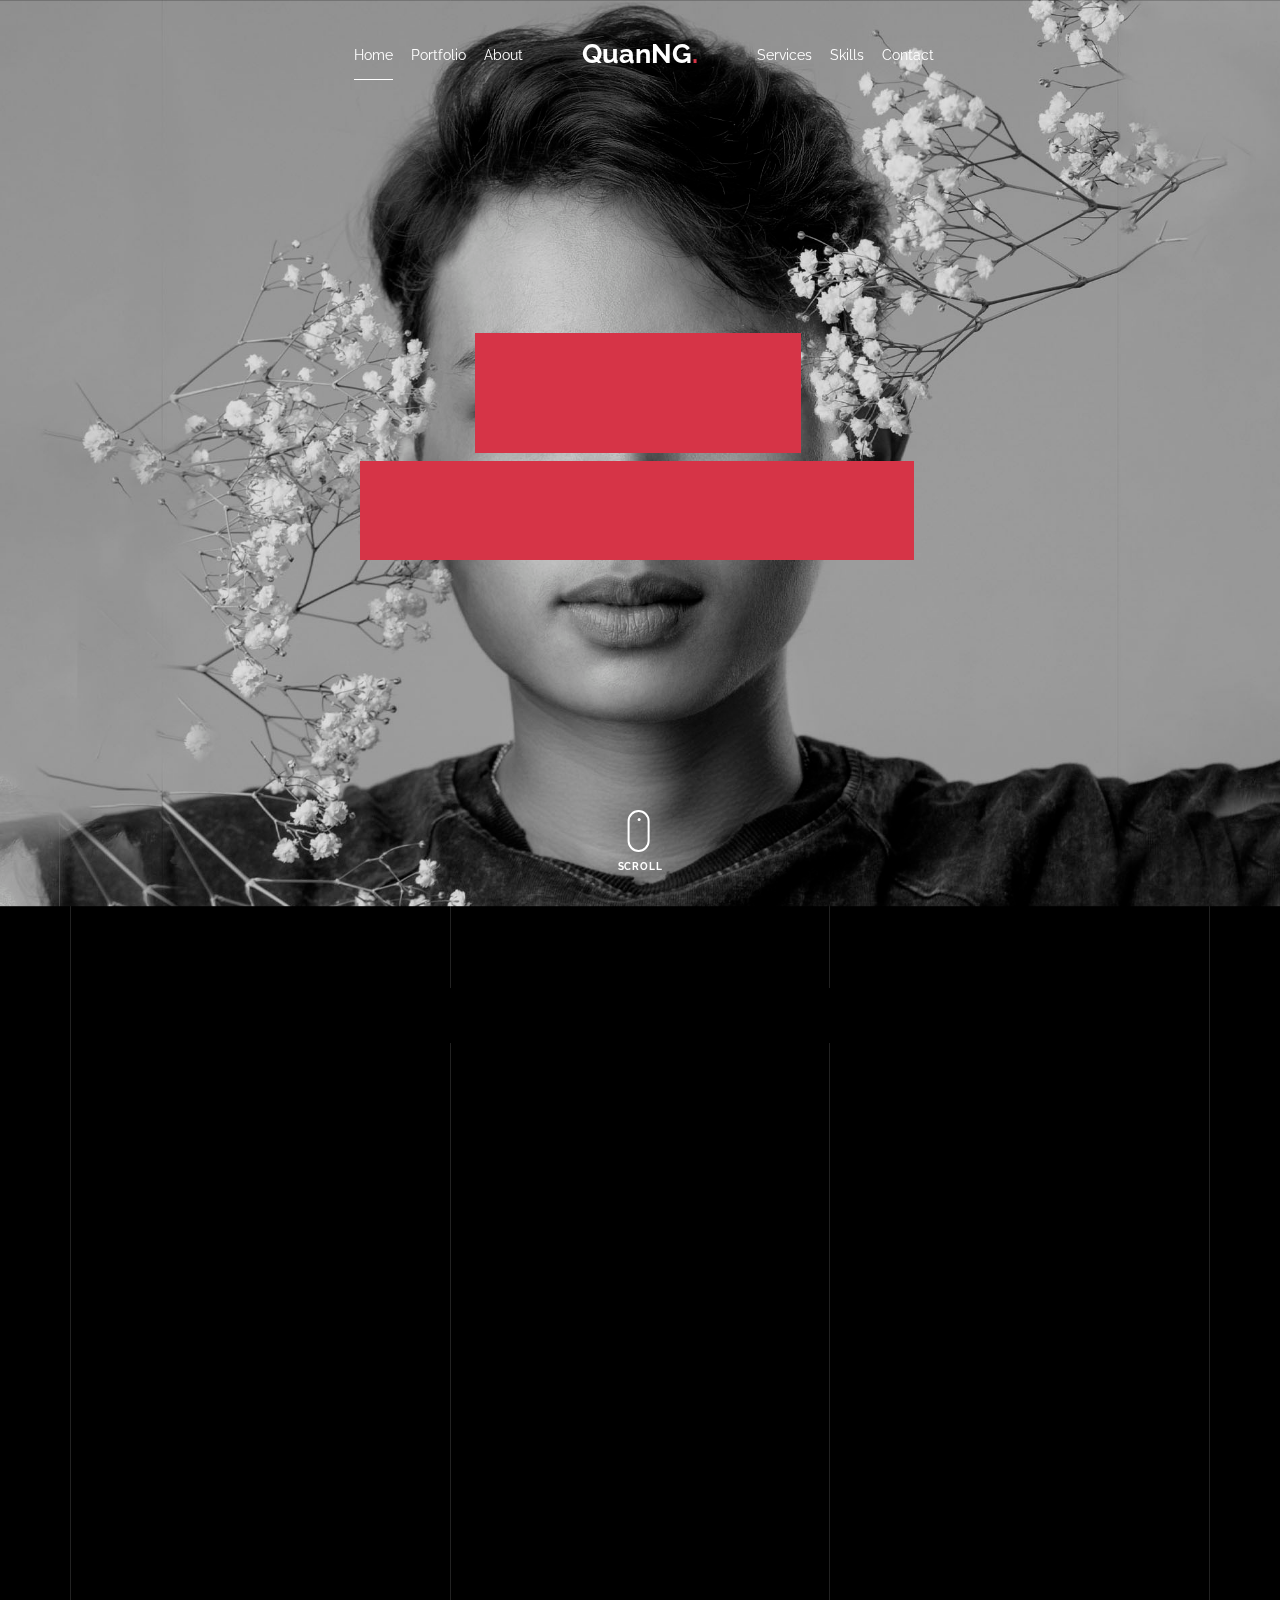
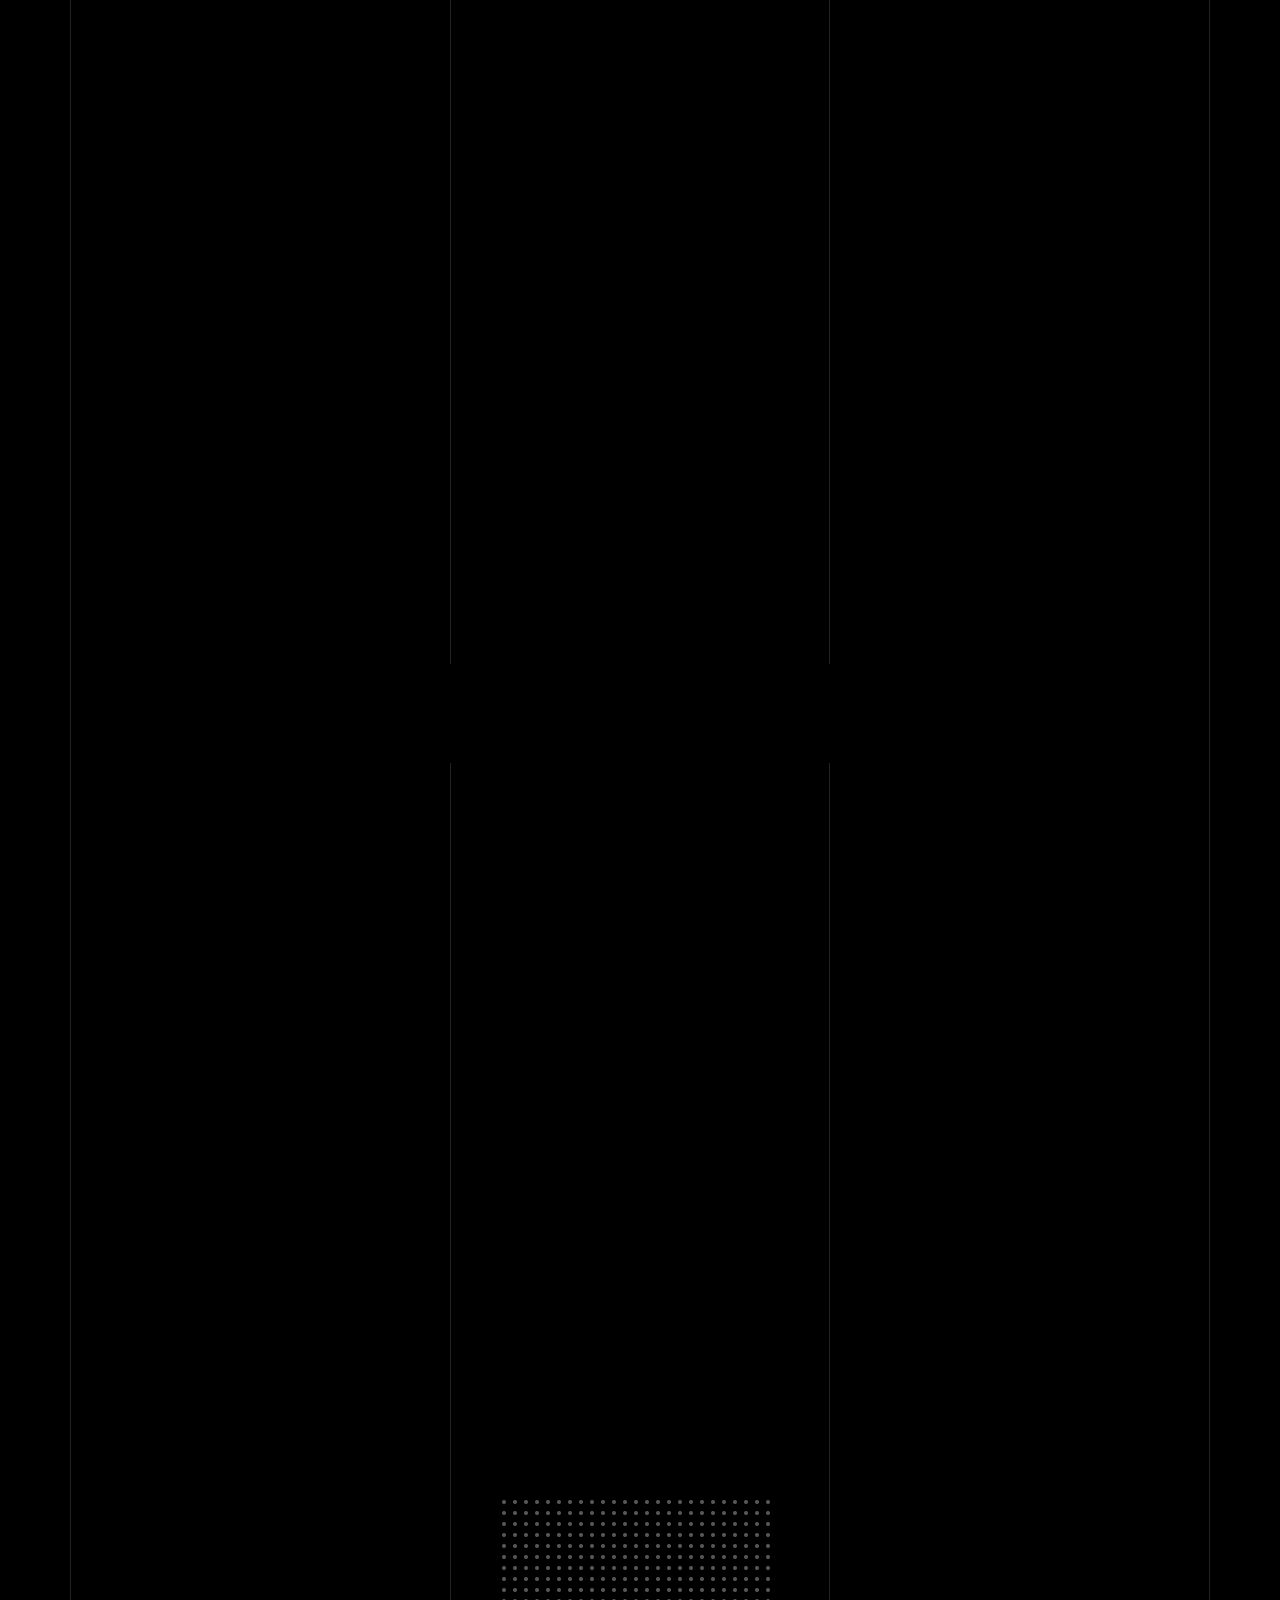
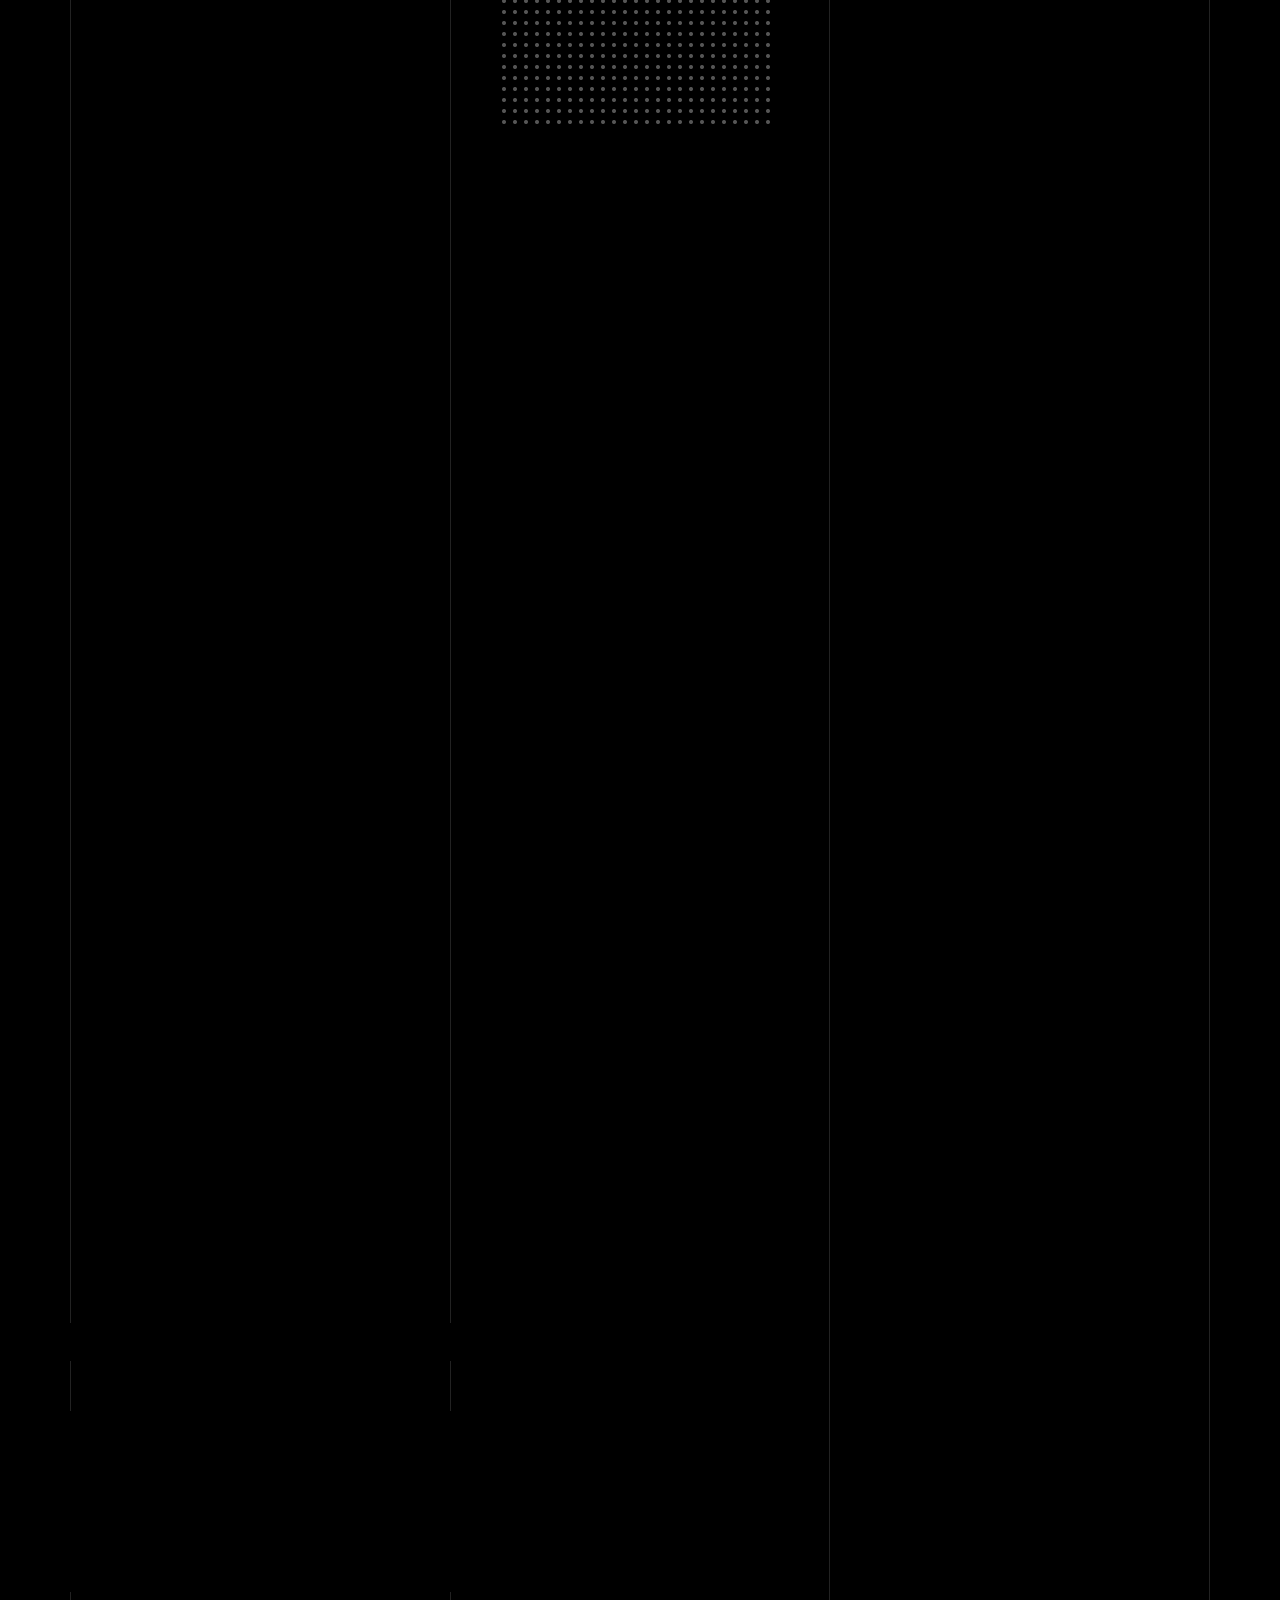
==== commit cce0fe2b: "Update index.html" ====
--- a/index.html
+++ b/index.html
@@ -142,8 +142,8 @@
               <div class="col-md-7 mx-auto text-center">
                 <h1 class="heading gsap-reveal-hero">QuanNG</h1>
                 <h2 class="subheading gsap-reveal-hero">
-                  I’m Minh Quân <br />
-                  I'm Photographer and Designer.<br />
+                  I’m Nguyễn Quân <br />
+                  I'm Photographer and Videographer.<br />
                 </h2>
               </div>
             </div>
